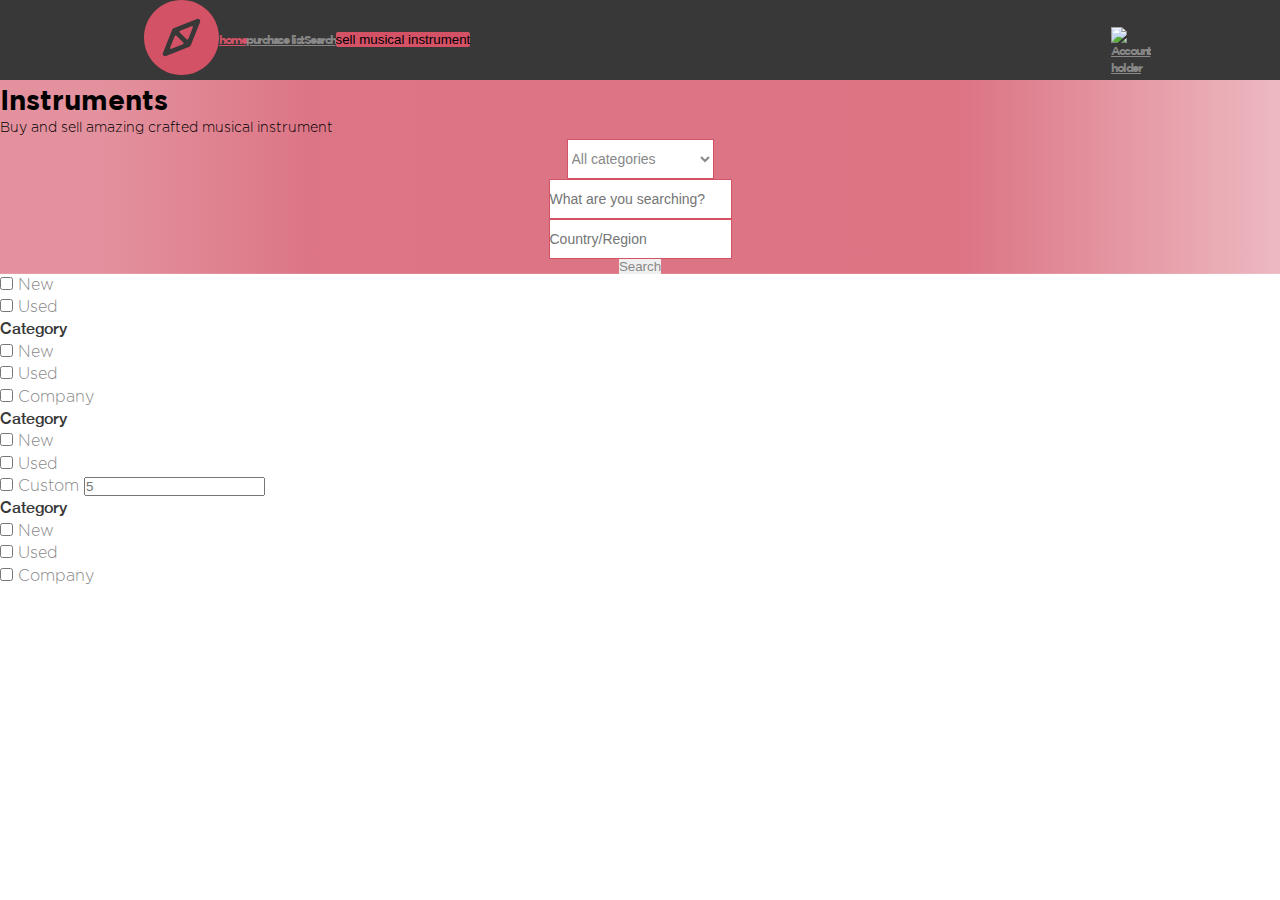
==== search.html @ 27179f0f "add filter section of search page" ====
<!DOCTYPE html>
<html lang="en">
<head>
    <meta charset="UTF-8">
    <meta http-equiv="X-UA-Compatible" content="IE=edge">
    <meta name="viewport" content="width=device-width, initial-scale=1.0">
    <title>Musical Instrument Shop</title>
    <!--Bootstrap-->
    <link href="https://cdn.jsdelivr.net/npm/bootstrap@5.0.0-beta3/dist/css/bootstrap.min.css" rel="stylesheet" integrity="sha384-eOJMYsd53ii+scO/bJGFsiCZc+5NDVN2yr8+0RDqr0Ql0h+rP48ckxlpbzKgwra6" crossorigin="anonymous">
    <link rel="stylesheet" href="https://use.fontawesome.com/releases/v5.15.3/css/all.css" integrity="sha384-SZXxX4whJ79/gErwcOYf+zWLeJdY/qpuqC4cAa9rOGUstPomtqpuNWT9wdPEn2fk" crossorigin="anonymous">
    <link href="css/reset.css" rel="stylesheet">
    <link href="css/scss/style.css" rel="stylesheet">
    <link href="css/style.css" rel="stylesheet">
</head>
<body>
    <!--Nav section-->
    <nav class="nav bg-black py-1 text-gray">
        <div class="nav-container">
          <ul class="nav-left mb-0 text-uppercase">
            <li class="nav-brand"><a href="#"><img src="assets/images/logo.svg" alt="zattix logo"></a></li>
            <li class="active mr-2 mr-sm- ml-2"><a href="./index.hmtl"><i class="fa fa-home mr-3" aria-hidden="true"></i>home</a></li>
            <li class="mr-2 mr-sm-4"><a href="#"><i class="fas fa-th-list mr-1"></i>purchase list</a></li>
            <li class="mr-sm-4 d-none d-sm-block"><a href="./search.html"><i class="fas fa-search mr-1"></i>Search</a></li>
            <li class="d-none d-sm-block">
              <button class="nav-button bg-red p-2 font-weight-bold text-white text-uppercase" type="button" class="nav-link">sell musical instrument</button>
            </li>
          </ul>
  
          <ul class="nav-account d-flex align-items-center mb-0">
            <li class="nav-account-item mr-3">
              <a href="" class="nav-account-notifications h6"><i class="fas fa-envelope"></i></a></li>
            <li class="nav-account-avatar mr-2"><a href=""><img class="rounded-circle" src="https://avatars.githubusercontent.com/u/50230297?s=60&v=4" alt="Account holder"></a></li>
          </ul>
        </div>
      </nav>
  
      <section class="showcase text-center py-5 px-2">
          <div class="showcase-details text-white mb-4 mb-md-5 pt-md-4 mx-auto">
            <h1 class="showcase-title text-uppercase font-weight-bold mb-0">Instruments</h1>
            <p class="showcase-subtitle font-gotham-light">Buy and sell amazing crafted musical instrument</p>
          </div>
      
          <form action="./search.html" class="showcase-search-form font-helvetica px-4" method="get">
            <select name="category" id="category" class="d-block w-100 py-2 px-3 text-gray mb-1 mb-md-0">
              <option value="instruments">All categories</option>
              <option value="instruments">Musical Instruments</option>
              <option value="drums">Drums & Fluits</option>
              <option value="pianos">Pianos & Strings</option>
              <option value="locals">Local Instruments</option>
            </select>
      
            <input type="text" placeholder="What are you searching?" class="d-block w-100  py-2 px-3  text-gray mb-1 mb-md-0">
      
            <input type="text" placeholder="Country/Region" class="d-block w-100  py-2 px-3  text-gray mb-1 mb-md-0">
      
            <button class="showcase-search-button background-black text-gray py-2 px-4 ml-md-2 rounded"
              type="submit">Search</button>
          </form>
        </section>
<!-- Content  -->
  <div class="main-container">
    <div class="search-grid-container mx-auto d-grid pt-2 py-md-0 px-0">

      <!-- Filters section -->
      <aside class="search-filters font-gotham-light px-2 py-3 px-sm-5 px-md-3 text-black">
        <form action="./search.html" class="search-filters-form">
          <div class="search-filter-container">
            <div class="search-filter text-gray">
              <div class="form-check form-check-inline">
                <input type="checkbox" class="form-check-input" id="new" value="new">
                <label for="new" class="form-check-label">New</label>
              </div>

              <div class="form-check form-check-inline">
                <input type="checkbox" class="form-check-input" id="used" value="used">
                <label for="used" class="form-check-label">Used</label>
              </div>

            </div>
          </div>

          <div class="search-filter-grid-container d-grid">

            <div class="search-filter-container">
              <h3 class="search-filter-title font-helvetica mt-2 border-bottom pb-1 mb-2">Category</h3>

              <div class="search-filter text-gray">
                <div class="form-check">
                  <input type="checkbox" class="form-check-input" id="new2" value="new">
                  <label for="new" class="form-check-label">New</label>
                </div>

                <div class="form-check">
                  <input type="checkbox" class="form-check-input" id="used2" value="used">
                  <label for="used" class="form-check-label">Used</label>
                </div>

                <div class="form-check">
                  <input type="checkbox" class="form-check-input" id="ideas1" value="ideas">
                  <label for="ideas1" class="form-check-label">Company</label>
                </div>
              </div>
            </div>

            <div class="search-filter-container">
              <h3 class="search-filter-title font-helvetica mt-2 border-bottom pb-1 mb-2">Category</h3>

              <div class="search-filter text-gray">
                <div class="form-check">
                  <input type="checkbox" class="form-check-input" id="new3" value="new">
                  <label for="new" class="form-check-label">New</label>
                </div>

                <div class="form-check">
                  <input type="checkbox" class="form-check-input" id="used3" value="used">
                  <label for="used" class="form-check-label">Used</label>
                </div>

                <div class="form-check">
                  <input type="checkbox" class="form-check-input" id="ideas2" value="ideas">
                  <label for="custom" class="form-check-label">Custom <span class="form-check form-check-inline"><input
                        type="text" class="form-input custom-input text-center rounded ml-1" id="custom"
                        placeholder="5"></span>
                  </label>
                </div>
              </div>
            </div>

            <div class="search-filter-container">
              <h3 class="search-filter-title font-helvetica mt-2 border-bottom pb-1 mb-2">Category</h3>

              <div class="search-filter text-gray">
                <div class="form-check">
                  <input type="checkbox" class="form-check-input" id="new4" value="new">
                  <label for="new" class="form-check-label">New</label>
                </div>

                <div class="form-check">
                  <input type="checkbox" class="form-check-input" id="used4" value="used">
                  <label for="used" class="form-check-label">Used</label>
                </div>

                <div class="form-check">
                  <input type="checkbox" class="form-check-input" id="ideas3" value="ideas">
                  <label for="ideas3" class="form-check-label">Company</label>
                </div>
              </div>
            </div>
          </div>

        </form>
      </aside>

  </div>
</div>


  

    
</body>
</html>
---- css/scss/style.css ----
@font-face {
  font-family: gotham-bold;
  src: url(/css/fonts/GothamBold.ttf);
}

@font-face {
  font-family: gotham-light;
  src: url(/css/fonts/GothamRoundedLight.ttf);
}

@font-face {
  font-family: helvetica-light;
  src: url(/css/fonts/HelveticaNeue-Light.ttf);
}

@font-face {
  font-family: helvetica-medium;
  src: url(/css/fonts/HelveticaNeue-Medium.ttf);
}

@font-face {
  font-family: helvetica-bold;
  src: url(/css/fonts/HelveticaNeue-Bold.ttf);
}

*,
*::before,
*::after {
  box-sizing: border-box;
  -webkit-box-sizing: border-box;
  -moz-box-sizing: border-box;
  margin: 0;
  padding: 0;
}

a {
  color: inherit;
}

a:hover,
a:active,
a:visited {
  text-decoration: none;
}

button,
button:focus,
button:active,
input:focus,
input:active,
select:focus,
select:active {
  outline: none;
  border: none;
}

body {
  font-family: "gotham-bold", "gotham-light", "helvetica-light", "helvetica-medium", "helvetica-bold", helvetica, arial, sans-serif;
  line-height: 1.4;
  max-width: 1920px;
  margin: 0 auto;
}

img {
  width: 100%;
}

.bg-black {
  background-color: #383838;
}

.bg-red {
  background-color: #d35266;
}

.text-gray {
  color: #888;
}

.text-black {
  color: #383838;
}

.font-gotham-light {
  font-family: "gotham-light", "gotham-bold", "helvetica-light", "helvetica-medium", "helvetica-bold", helvetica, arial, sans-serif;
}

.font-helvetica {
  font-family: "helvetica-medium", "helvetica-light", "helvetica-bold", helvetica, arial, sans-serif;
}

.font-helvetica-light {
  font-family: "helvetica-light", "helvetica-medium", "helvetica-bold", helvetica, arial, sans-serif;
}

.active,
.text-red {
  color: #d35266;
}

.button-primary {
  padding: 8px 20px;
  border-radius: 4px;
  background-color: #d35266;
  color: white;
  font-family: "gotham-light", "gotham-bold", "helvetica-light", "helvetica-medium", "helvetica-bold", helvetica, arial, sans-serif;
}

.d-grid {
  display: -ms-grid;
  display: grid;
}

.image-buttons {
  bottom: 0;
  right: 0;
  font-size: 20px;
}

.nav-container {
  display: -webkit-box;
  display: -ms-flexbox;
  display: flex;
  -webkit-box-align: center;
      -ms-flex-align: center;
          align-items: center;
  -webkit-box-pack: justify;
      -ms-flex-pack: justify;
          justify-content: space-between;
  font-size: 12px;
  letter-spacing: -1.5px;
  width: 100%;
  max-width: 992px;
  margin: 0 auto;
}

.nav-container .nav-brand {
  width: 75px;
}

.nav-container .nav-button {
  border-radius: 2px;
  -webkit-animation-name: colorswitch;
          animation-name: colorswitch;
  -webkit-animation-duration: 2s;
          animation-duration: 2s;
  -webkit-animation-iteration-count: infinite;
          animation-iteration-count: infinite;
}

.nav-container .nav-right,
.nav-container .nav-left {
  display: -webkit-box;
  display: -ms-flexbox;
  display: flex;
  -webkit-box-align: center;
      -ms-flex-align: center;
          align-items: center;
  -ms-flex-item-align: center;
      align-self: center;
}

.nav-container .nav-account-avatar {
  width: 25px;
  height: 25px;
}

.nav-container a:hover {
  color: #d5d5d5;
}

.showcase {
  background: #d35266;
  background: -webkit-gradient(linear, right top, left top, from(rgba(211, 82, 102, 0.403799)), color-stop(25%, rgba(211, 82, 102, 0.804359)), color-stop(75%, rgba(211, 82, 102, 0.801558)), color-stop(92%, rgba(211, 82, 102, 0.633491))), url("https://encrypted-tbn0.gstatic.com/images?q=tbn:ANd9GcSjED1ZXfSdqbtMXziF4wcHBWblycNXUqvF7Q&usqp=CAU");
  background: linear-gradient(270deg, rgba(211, 82, 102, 0.403799) 0%, rgba(211, 82, 102, 0.804359) 25%, rgba(211, 82, 102, 0.801558) 75%, rgba(211, 82, 102, 0.633491) 92%), url("https://encrypted-tbn0.gstatic.com/images?q=tbn:ANd9GcSjED1ZXfSdqbtMXziF4wcHBWblycNXUqvF7Q&usqp=CAU");
  background-repeat: no-repeat;
  background-position: center center;
  background-size: cover;
}

.showcase .showcase-title {
  font-size: 28px;
}

.showcase .showcase-subtitle {
  font-size: 14px;
}

.showcase .showcase-search-form {
  display: -webkit-box;
  display: -ms-flexbox;
  display: flex;
  -webkit-box-orient: vertical;
  -webkit-box-direction: normal;
      -ms-flex-direction: column;
          flex-direction: column;
  -webkit-box-pack: center;
      -ms-flex-pack: center;
          justify-content: center;
  -webkit-box-align: center;
      -ms-flex-align: center;
          align-items: center;
}

.showcase .showcase-search-form input,
.showcase .showcase-search-form select {
  border: 1px solid #d35266;
  font-size: 14px;
  max-width: 600px;
  margin: 0 auto;
  height: 40px;
  background-color: #fff;
}

.showcase .showcase-details {
  max-width: 600px;
}

.slider .slider-section-title {
  font-size: 16px;
}

.slider .slider-image {
  position: relative;
  width: 100%;
}

.slider .slider-image .slider-image img {
  -o-object-fit: cover;
     object-fit: cover;
}

.slider .slider-arrow {
  width: 40px;
  height: 40px;
  text-align: center;
  font-size: 20px;
  line-height: 20px;
}

.slider .slider-arrow:hover,
.slider .slider-arrow:active,
.slider .slider-arrow:focus {
  -webkit-transform: scale(1.1);
          transform: scale(1.1);
  -webkit-box-shadow: 0 0 4px 0 rgba(0, 0, 0, 0.75);
  box-shadow: 0 0 4px 0 rgba(0, 0, 0, 0.75);
  -webkit-transition: all 1s ease-in;
  transition: all 1s ease-in;
}

.slider .slider-description {
  font-size: 14px;
}

.slider .slider-description,
.slider .slider-location,
.slider .slider-author {
  font-size: 13px;
}

.main-section-container {
  background-color: #f2f2f2;
}

.articles .articles-title {
  font-size: 16px;
  line-height: 24px;
  vertical-align: middle;
}

.articles .articles-title i {
  font-size: 24px;
}

.articles .articles-subtitle {
  font-size: 12px;
}

.articles .articles-container {
  -ms-grid-columns: 1fr 1fr;
      grid-template-columns: 1fr 1fr;
  justify-items: center;
  gap: 10px;
}

.articles .articles-container .article {
  padding-bottom: 8px;
  font-size: 14px;
  min-width: 150px;
  max-width: 200px;
}

.articles .articles-container .article .article-image {
  height: 200px;
}

.articles .articles-container .article .article-image img {
  height: 100%;
  -o-object-fit: cover;
     object-fit: cover;
}

.articles .articles-container .article .article-title {
  font-size: 16px;
}

.articles .articles-container .article .article-button {
  font-size: 20px;
  color: #bbbbbb;
  background-color: #fff;
}

.articles .articles-container .article .article-popover {
  display: none;
  background-color: #fff;
  width: 150px;
  height: 110px;
  top: -118px;
  left: calc(50% - 75px);
}

.articles .articles-container .article .article-popover .article-popover-item:last-child::after {
  content: " ";
  display: block;
  position: absolute;
  height: 10px;
  width: 10px;
  background-color: #fff;
  z-index: 1;
  border-left: 0.1px solid #d5d5d5;
  border-bottom: 0.1px solid #d5d5d5;
  bottom: -8px;
  left: calc(50% - 5px);
  -webkit-transform: rotate(-45deg);
          transform: rotate(-45deg);
}

.articles .articles-container .article .article-button:hover,
.articles .articles-container .article .article-button:active,
.articles .articles-container .article .article-button:focus {
  background-color: #383838;
  color: #d35266;
}

.articles .articles-container .article .article-button:hover + .article-popover,
.articles .articles-container .article .article-button:active + .article-popover,
.articles .articles-container .article .article-button:focus + .article-popover {
  display: block;
}

.footer .footer-main {
  grid-gap: 20px;
  -ms-grid-columns: 1fr;
      grid-template-columns: 1fr;
  max-width: 900px;
}

.footer .footer-main .footer-company-logo {
  width: 140px;
  margin: 0 auto;
  background-color: #888;
}

.footer .footer-main .footer-company-description {
  text-align: justify;
  text-justify: auto;
}

.footer .footer-main .footer-links-group {
  -ms-grid-columns: 1fr 1fr;
      grid-template-columns: 1fr 1fr;
  -webkit-column-gap: 15px;
          column-gap: 15px;
}

.footer .footer-main .footer-links-title {
  border-bottom: 1px solid #d35266;
  font-size: 16px;
}

.footer .footer-main .footer-settings {
  text-align: center;
}

.footer .footer-main .footer-settings .footer-setting-label,
.footer .footer-main .footer-settings .footer-setting-select {
  font-size: 14px;
}

.footer .footer-main .footer-settings .footer-setting-select {
  text-align: center;
  min-width: 120px;
  display: inline-block;
}

@media (min-width: 420px) {
  .footer .footer-main .footer-settings {
    max-width: 400px;
    margin: 0 auto;
    text-align: right;
  }
}

.footer .footer-copyright {
  font-size: 14px;
  max-width: 900px;
}

@media (min-width: 576px) {
  .articles .articles-container {
    -ms-grid-columns: 1fr 1fr 1fr;
        grid-template-columns: 1fr 1fr 1fr;
  }
  .footer-main {
    -ms-grid-columns: 1fr 1fr;
        grid-template-columns: 1fr 1fr;
    -ms-grid-rows: (minmax(min-content, max-content))[4];
        grid-template-rows: repeat(4, minmax(-webkit-min-content, -webkit-max-content));
        grid-template-rows: repeat(4, minmax(min-content, max-content));
  }
  .footer-company {
    -ms-grid-column: 1;
    -ms-grid-column-span: 2;
    grid-column: 1 / span 2;
    -ms-grid-row: 1;
    -ms-grid-row-span: 1;
    grid-row: 1 / span 1;
  }
  .footer-settings {
    -ms-grid-column: 1;
    -ms-grid-column-span: 2;
    grid-column: 1 / span 2;
  }
  .footer-main .footer-group-double {
    -ms-grid-columns: 1fr 1fr;
        grid-template-columns: 1fr 1fr;
  }
}
/*# sourceMappingURL=style.css.map */
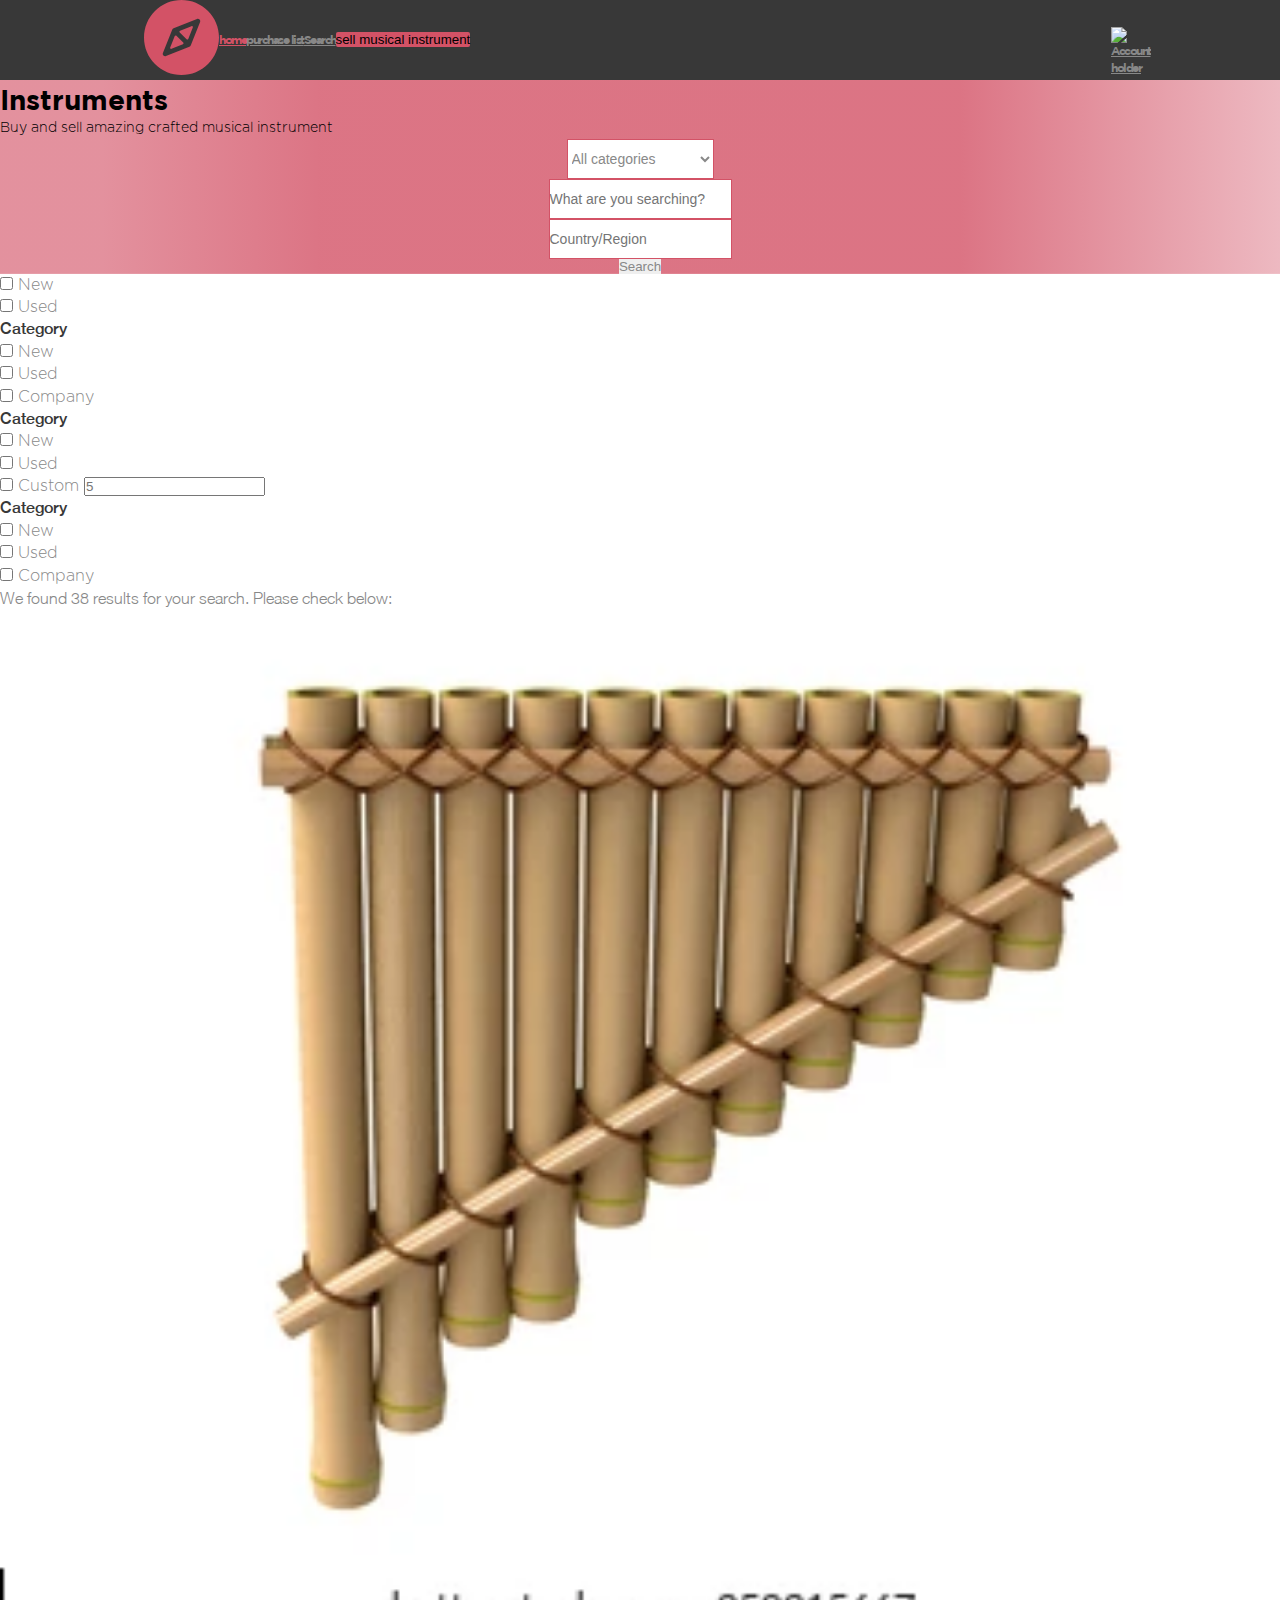
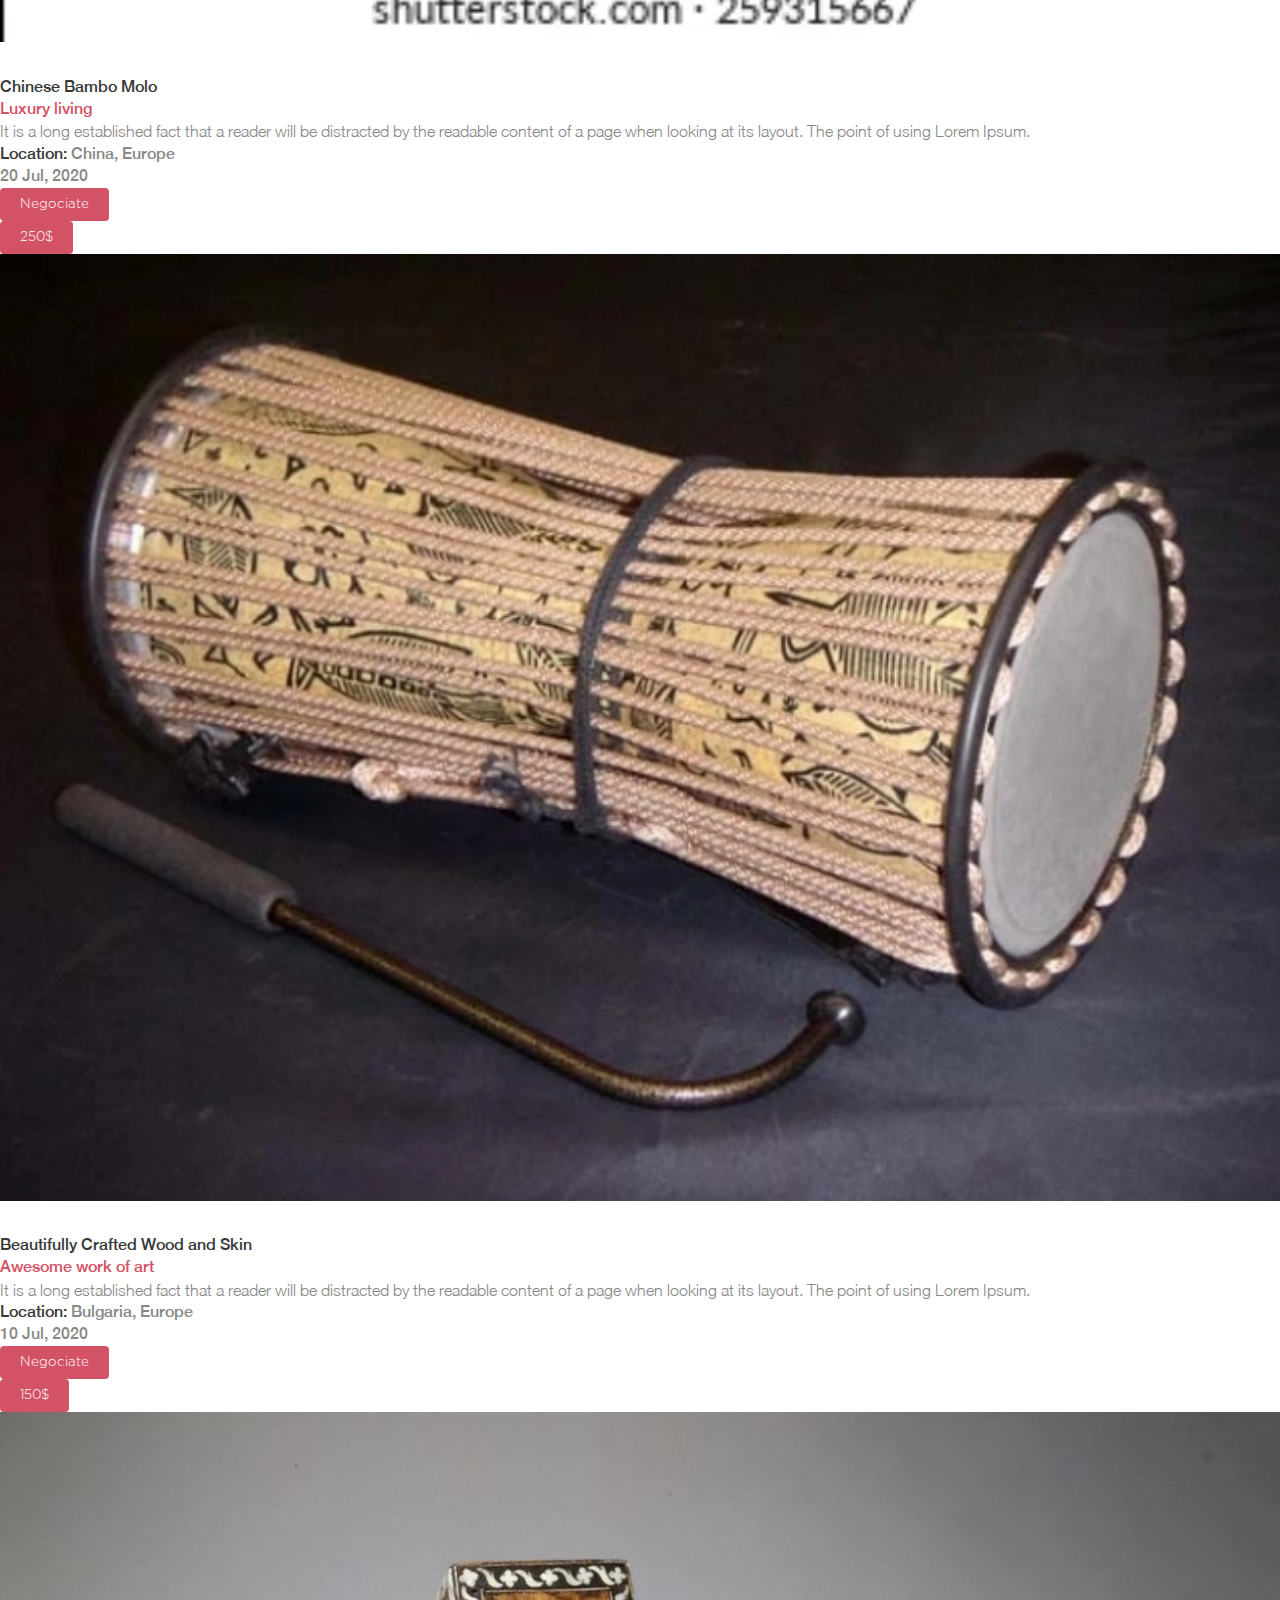
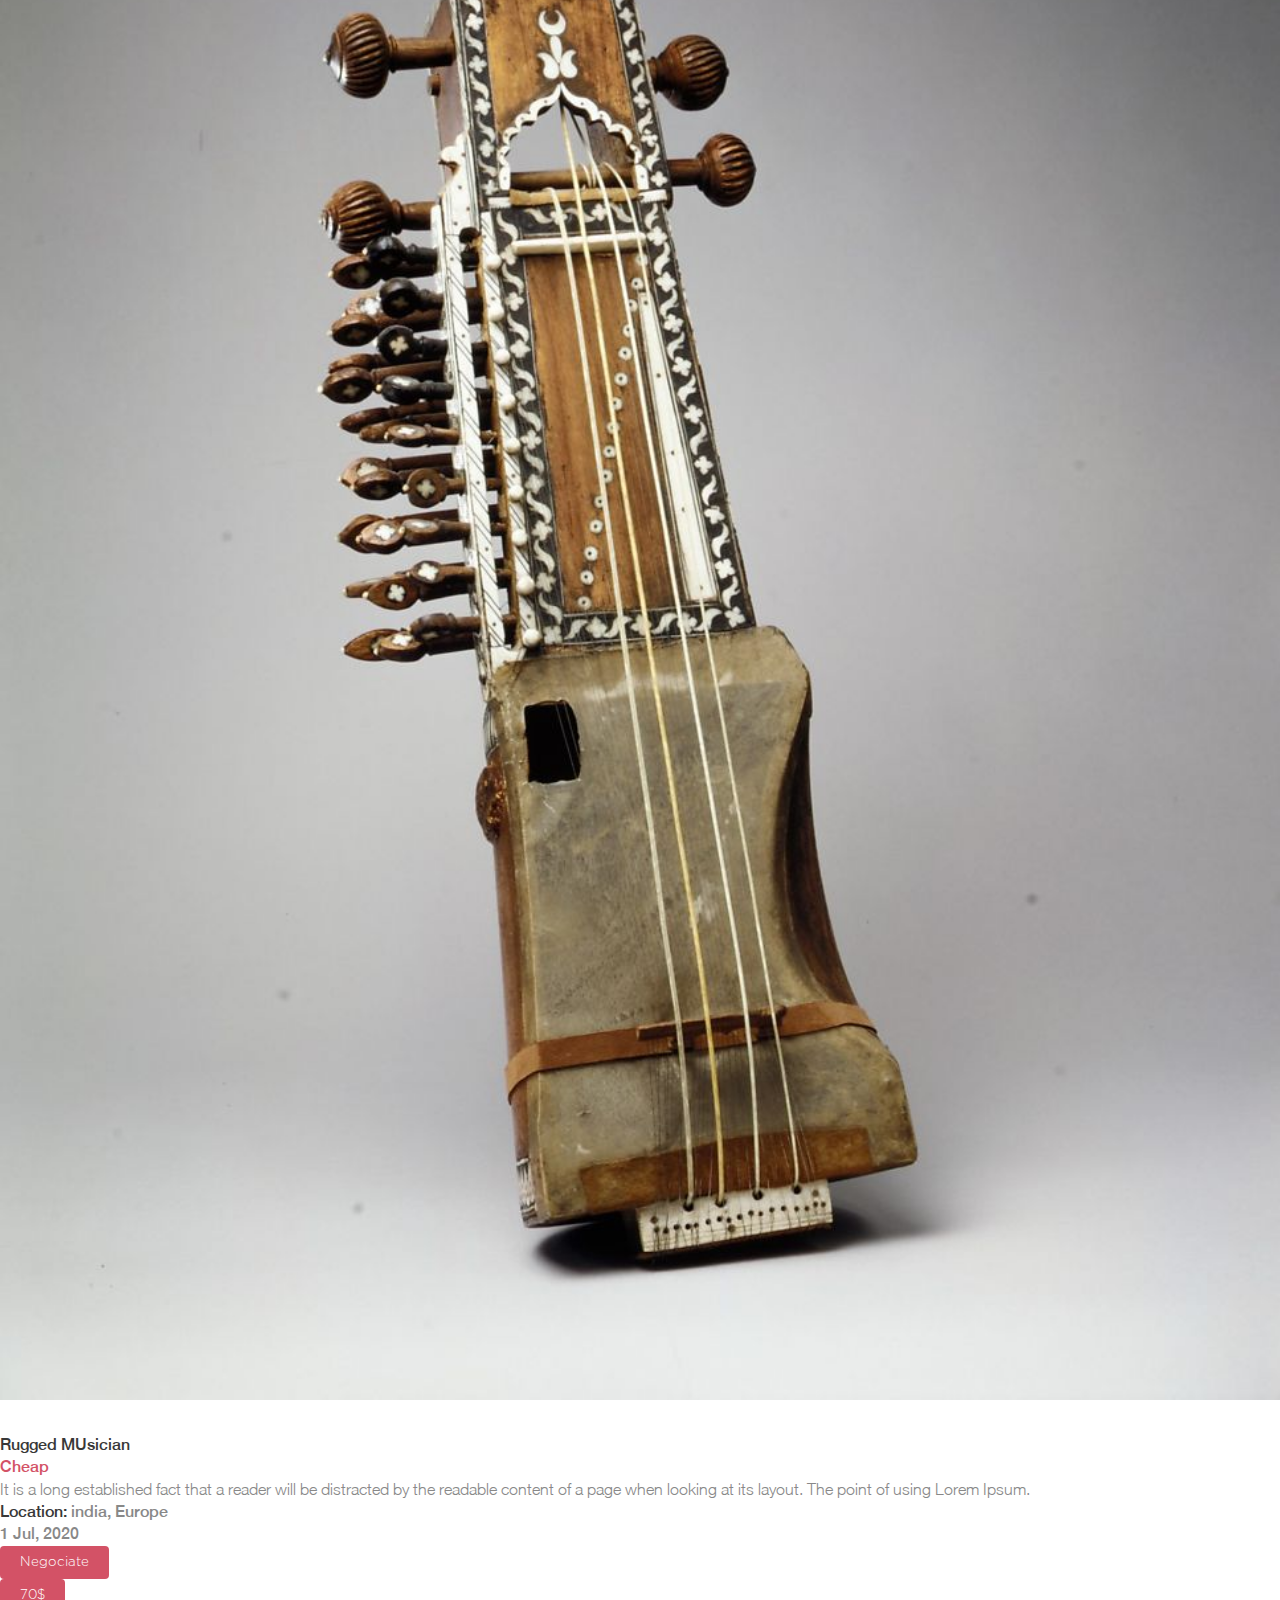
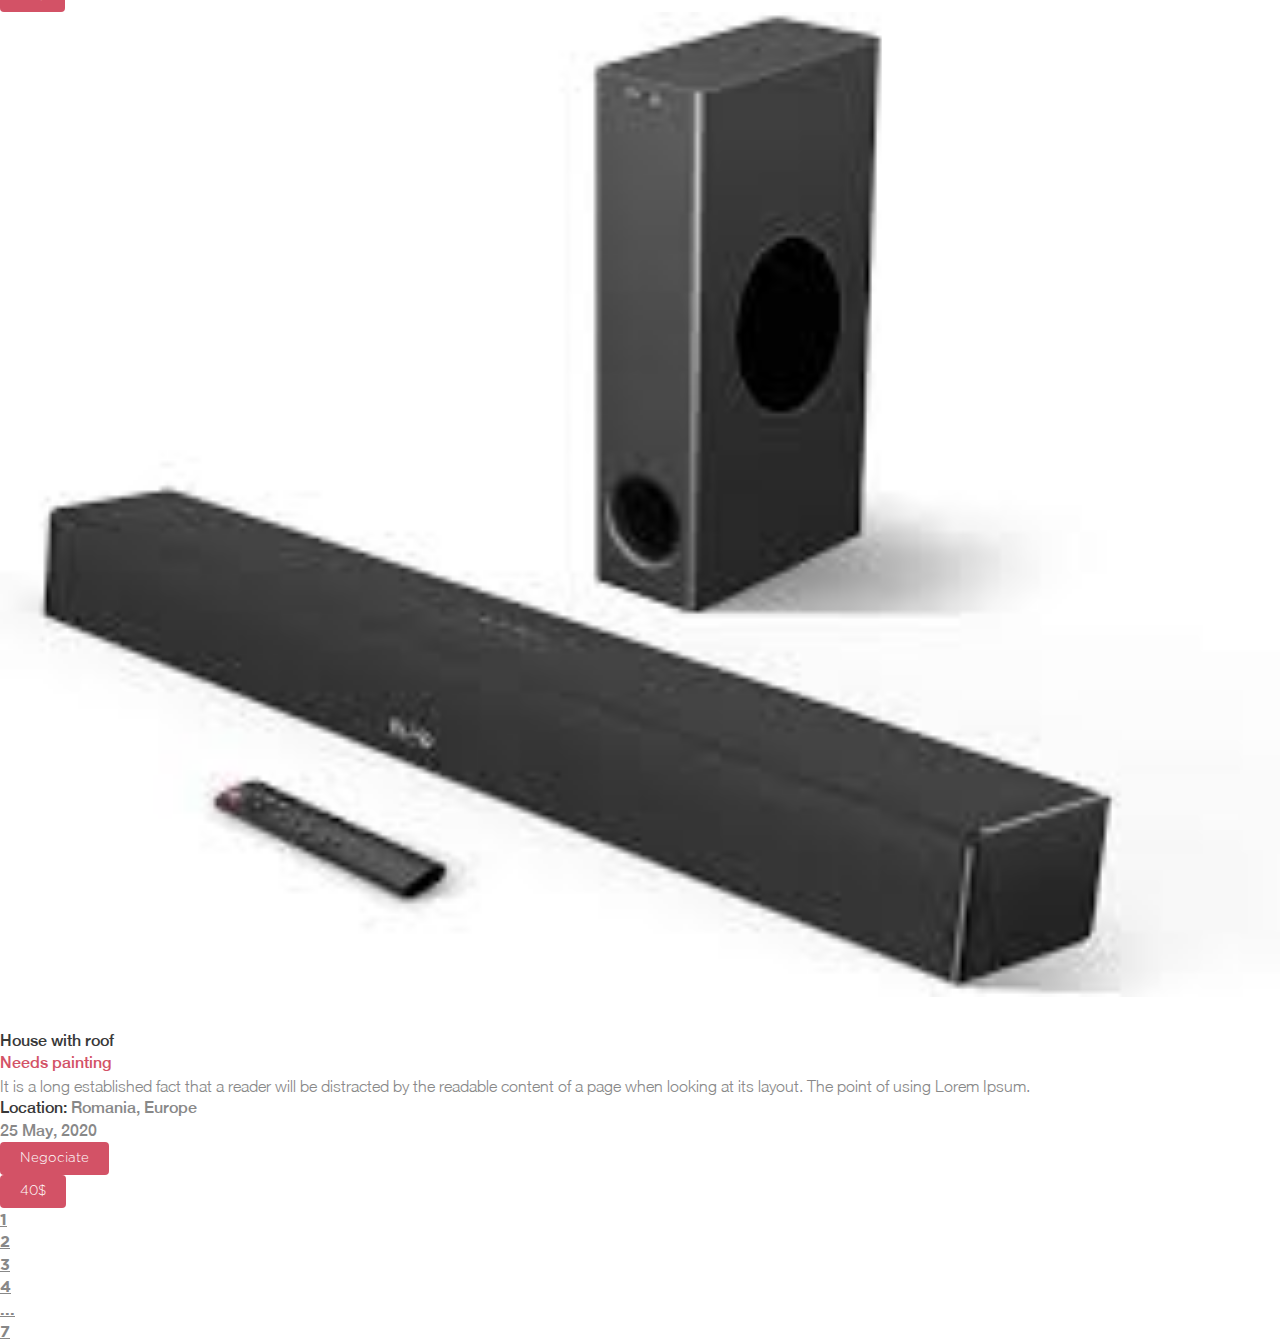
==== commit 0cacca24: "add search page main content" ====
--- a/search.html
+++ b/search.html
@@ -151,6 +151,192 @@
         </form>
       </aside>
 
+      <main class="search-articles px-sm-5 px-md-0 border">
+        <h3 class="search-articles-title text-gray font-helvetica-light px-2 pb-1 pl-md-3 mt-md-3">We found <b>38</b>
+          results
+          for
+          your
+          search. Please check below:
+        </h3>
+
+        <div class="search-articles-container">
+          <article class="search-article text-gray p-2 p-sm-0 p-md-3 d-md-flex mb-2">
+            <div class="search-article-image position-relative">
+              <img src="./assets/images/bamboo-mus-instru.webp" alt="bamboo musical instrument">
+              <div class="image-buttons position-absolute d-flex">
+                <button type="button" class="search-article-image-button text-red background-black px-3 py-1"><i
+                    class="fas fa-angle-left"></i></button>
+                <button type="button" class="search-article-image-button text-red background-black px-3 py-1"><i
+                    class="fas fa-angle-right"></i></button>
+              </div>
+            </div>
+
+            <div class="search-article-details font-helvetica p-sm-3">
+              <h3 class="search-article-title mb-1 mt-4 text-black">Chinese Bambo Molo</h3>
+
+              <p class="search-article-tag text-red">Luxury living</p>
+
+              <p class="search-article-description font-helvetica-light">It is a long established fact that a reader
+                will
+                be
+                distracted
+                by the
+                readable
+                content of a page when looking at its layout. The point of using Lorem Ipsum.</p>
+
+              <p class="search-article-location text-black mb-0">Location: <span class="text-gray">China,
+                  Europe</span></p>
+
+              <div class="search-article-footer d-md-flex justify-content-between align-items-center mt-md-2">
+                <time datetime="2008-02-14 20:00" class="search-article-date mb-3 d-block">20 Jul, 2020</time>
+
+                <ul class="search-article-buttons d-flex justify-content-center">
+                  <li class="mr-2"><button type="button" class="search-article-button button-primary">Negociate</button>
+                  </li>
+                  <li><button type="button" class="search-article-button button-primary">
+                      250$</button>
+                  </li>
+                </ul>
+              </div>
+            </div>
+          </article>
+
+          <article class="search-article text-gray p-2 p-sm-0 p-md-3 d-md-flex mb-2">
+            <div class="search-article-image position-relative">
+              <img src="./assets/images/hausa-mus-instru.jpeg" alt="Hausa Drum">
+              <div class="image-buttons position-absolute d-flex">
+                <button type="button" class="search-article-image-button text-red background-black px-3 py-1"><i
+                    class="fas fa-angle-left"></i></button>
+                <button type="button" class="search-article-image-button text-red background-black px-3 py-1"><i
+                    class="fas fa-angle-right"></i></button>
+              </div>
+            </div>
+
+            <div class="search-article-details font-helvetica p-sm-3">
+              <h3 class="search-article-title mb-1 mt-4 text-black">Beautifully Crafted Wood and Skin</h3>
+
+              <p class="search-article-tag text-red">Awesome work of art</p>
+
+              <p class="search-article-description font-helvetica-light">It is a long established fact that a reader
+                will
+                be
+                distracted
+                by the
+                readable
+                content of a page when looking at its layout. The point of using Lorem Ipsum.</p>
+
+              <p class="search-article-location text-black mb-0">Location: <span class="text-gray">Bulgaria,
+                  Europe</span></p>
+
+              <div class="search-article-footer d-md-flex justify-content-between align-items-center mt-md-2">
+                <time datetime="2008-02-14 20:00" class="search-article-date mb-3 d-block">10 Jul, 2020</time>
+
+                <ul class="search-article-buttons d-flex justify-content-center">
+                  <li class="mr-2"><button type="button" class="search-article-button button-primary">Negociate</button>
+                  </li>
+                  <li><button type="button" class="search-article-button button-primary">
+                      150$</button>
+                  </li>
+                </ul>
+              </div>
+            </div>
+          </article>
+
+          <article class="search-article text-gray p-2 p-sm-0 p-md-3 d-md-flex mb-2">
+            <div class="search-article-image position-relative">
+              <img src="./assets/images/metro-mus-instru.jpeg" alt="metro-mus-instru">
+              <div class="image-buttons position-absolute d-flex">
+                <button type="button" class="search-article-image-button text-red background-black px-3 py-1"><i
+                    class="fas fa-angle-left"></i></button>
+                <button type="button" class="search-article-image-button text-red background-black px-3 py-1"><i
+                    class="fas fa-angle-right"></i></button>
+              </div>
+            </div>
+
+            <div class="search-article-details font-helvetica p-sm-3">
+              <h3 class="search-article-title mb-1 mt-4 text-black">Rugged MUsician</h3>
+
+              <p class="search-article-tag text-red">Cheap</p>
+
+              <p class="search-article-description font-helvetica-light">It is a long established fact that a reader
+                will
+                be
+                distracted
+                by the
+                readable
+                content of a page when looking at its layout. The point of using Lorem Ipsum.</p>
+
+              <p class="search-article-location text-black mb-0">Location: <span class="text-gray">india,
+                  Europe</span></p>
+
+              <div class="search-article-footer d-md-flex justify-content-between align-items-center mt-md-2">
+                <time datetime="2008-02-14 20:00" class="search-article-date mb-3 d-block">1 Jul, 2020</time>
+
+                <ul class="search-article-buttons d-flex justify-content-center">
+                  <li class="mr-2"><button type="button" class="search-article-button button-primary">Negociate</button>
+                  </li>
+                  <li><button type="button" class="search-article-button button-primary">
+                      70$</button>
+                  </li>
+                </ul>
+              </div>
+            </div>
+          </article>
+
+          <article class="search-article text-gray p-2 p-sm-0 p-md-3 d-md-flex mb-0">
+            <div class="search-article-image position-relative">
+              <img src="./assets/images/home-teater.jpeg" alt="Colored bird houses">
+              <div class="image-buttons position-absolute d-flex">
+                <button type="button" class="search-article-image-button text-red background-black px-3 py-1"><i
+                    class="fas fa-angle-left"></i></button>
+                <button type="button" class="search-article-image-button text-red background-black px-3 py-1"><i
+                    class="fas fa-angle-right"></i></button>
+              </div>
+            </div>
+
+            <div class="search-article-details font-helvetica p-sm-3">
+              <h3 class="search-article-title mb-1 mt-4 text-black">House with roof</h3>
+
+              <p class="search-article-tag text-red">Needs painting</p>
+
+              <p class="search-article-description font-helvetica-light">It is a long established fact that a reader
+                will
+                be
+                distracted
+                by the
+                readable
+                content of a page when looking at its layout. The point of using Lorem Ipsum.</p>
+
+              <p class="search-article-location text-black mb-0">Location: <span class="text-gray">Romania,
+                  Europe</span></p>
+
+              <div class="search-article-footer d-md-flex justify-content-between align-items-center mt-md-2">
+                <time datetime="2008-02-14 20:00" class="search-article-date mb-3 d-block">25 May, 2020</time>
+
+                <ul class="search-article-buttons d-flex justify-content-center">
+                  <li class="mr-2"><button type="button" class="search-article-button button-primary">Negociate</button>
+                  </li>
+                  <li><button type="button" class="search-article-button button-primary">
+                      40$</button>
+                  </li>
+                </ul>
+              </div>
+            </div>
+          </article>
+
+        </div>
+
+        <ul class="articles-pages text-gray d-flex align-items-center justify-content-center my-3">
+          <li class="article-page"><a href="" class="px-3 py-1 mx-1 bg-white border">1</a></li>
+          <li class="article-page"><a href="" class="px-3 py-1 mx-1 background-red text-white border">2</a></li>
+          <li class="article-page"><a href="" class="px-3 py-1 mx-1 bg-white border">3</a></li>
+          <li class="article-page"><a href="" class="px-3 py-1 mx-1 bg-white border">4</a></li>
+          <li class="article-page"><a href="" class="px-3 py-1 mx-1">...</a></li>
+          <li class="article-page"><a href="" class="px-3 py-1 mx-1 bg-white border">7</a></li>
+        </ul>
+      </main>
+
+
   </div>
 </div>
 
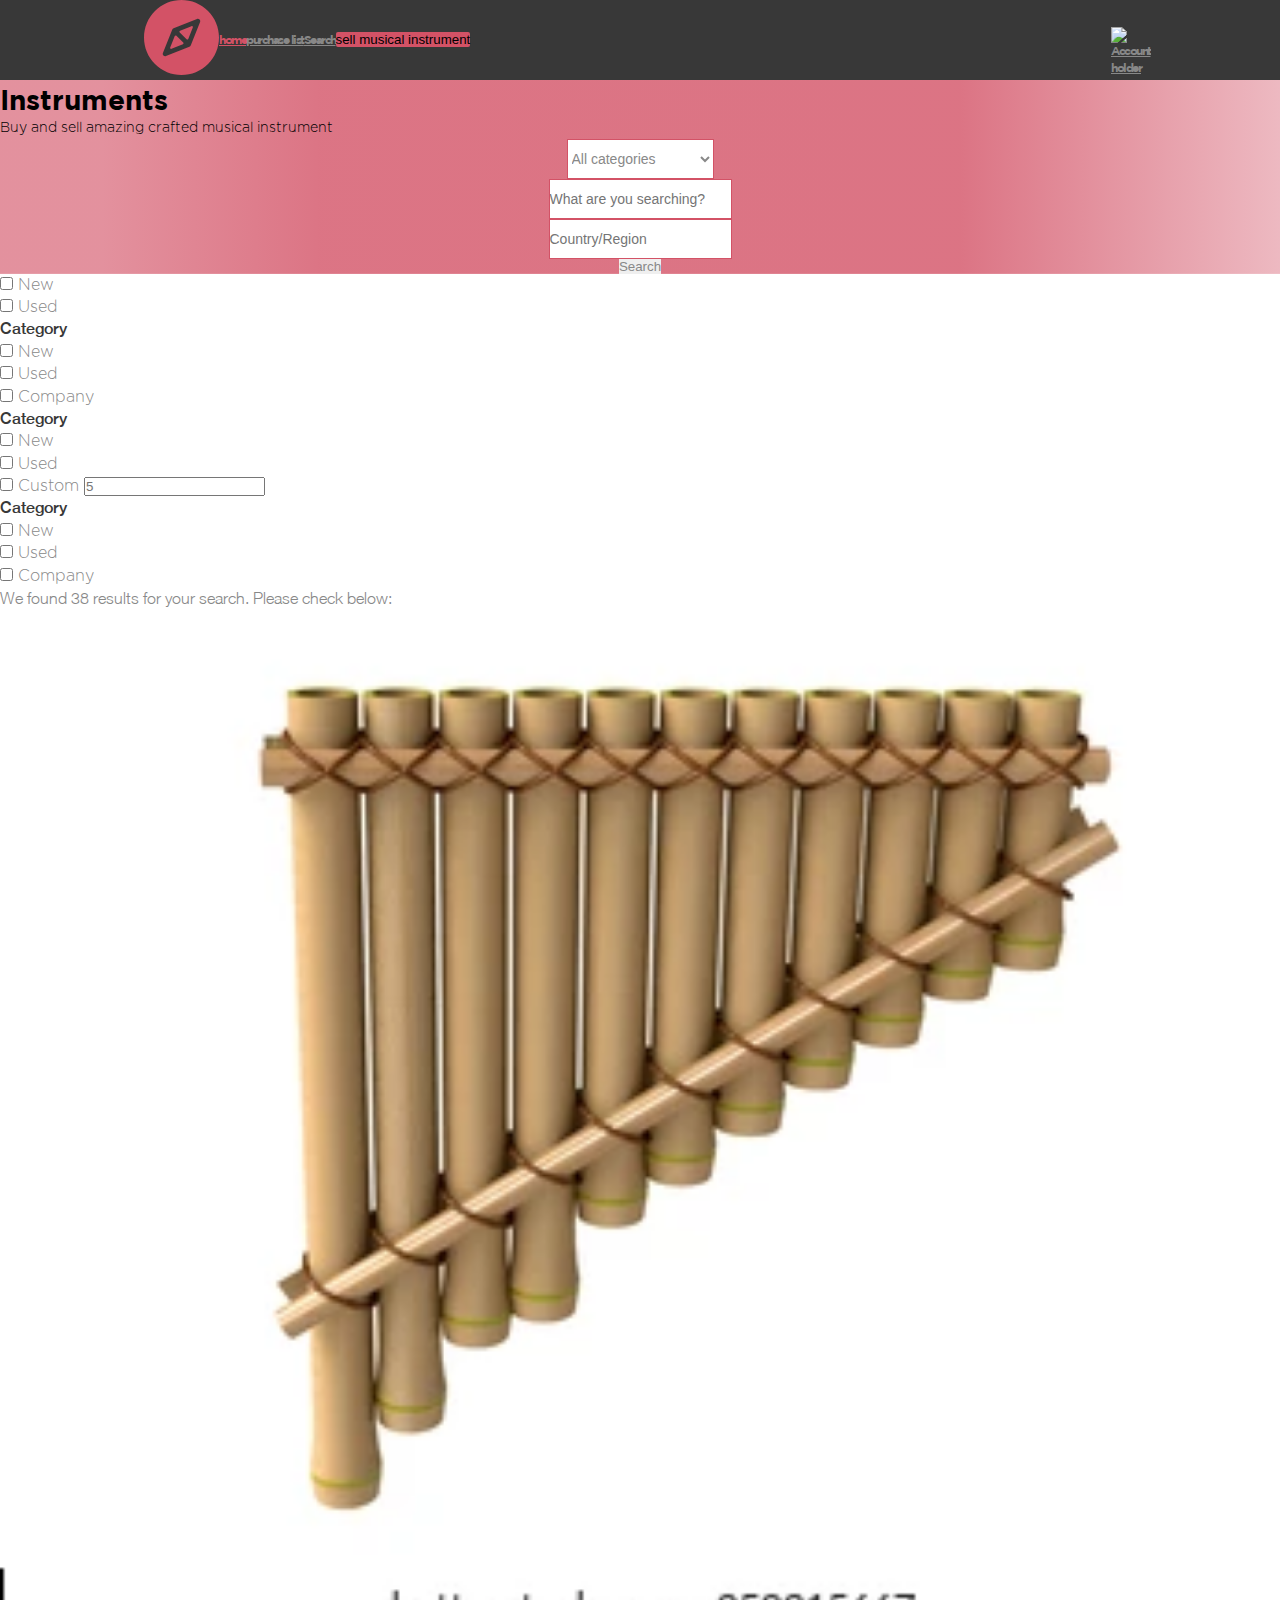
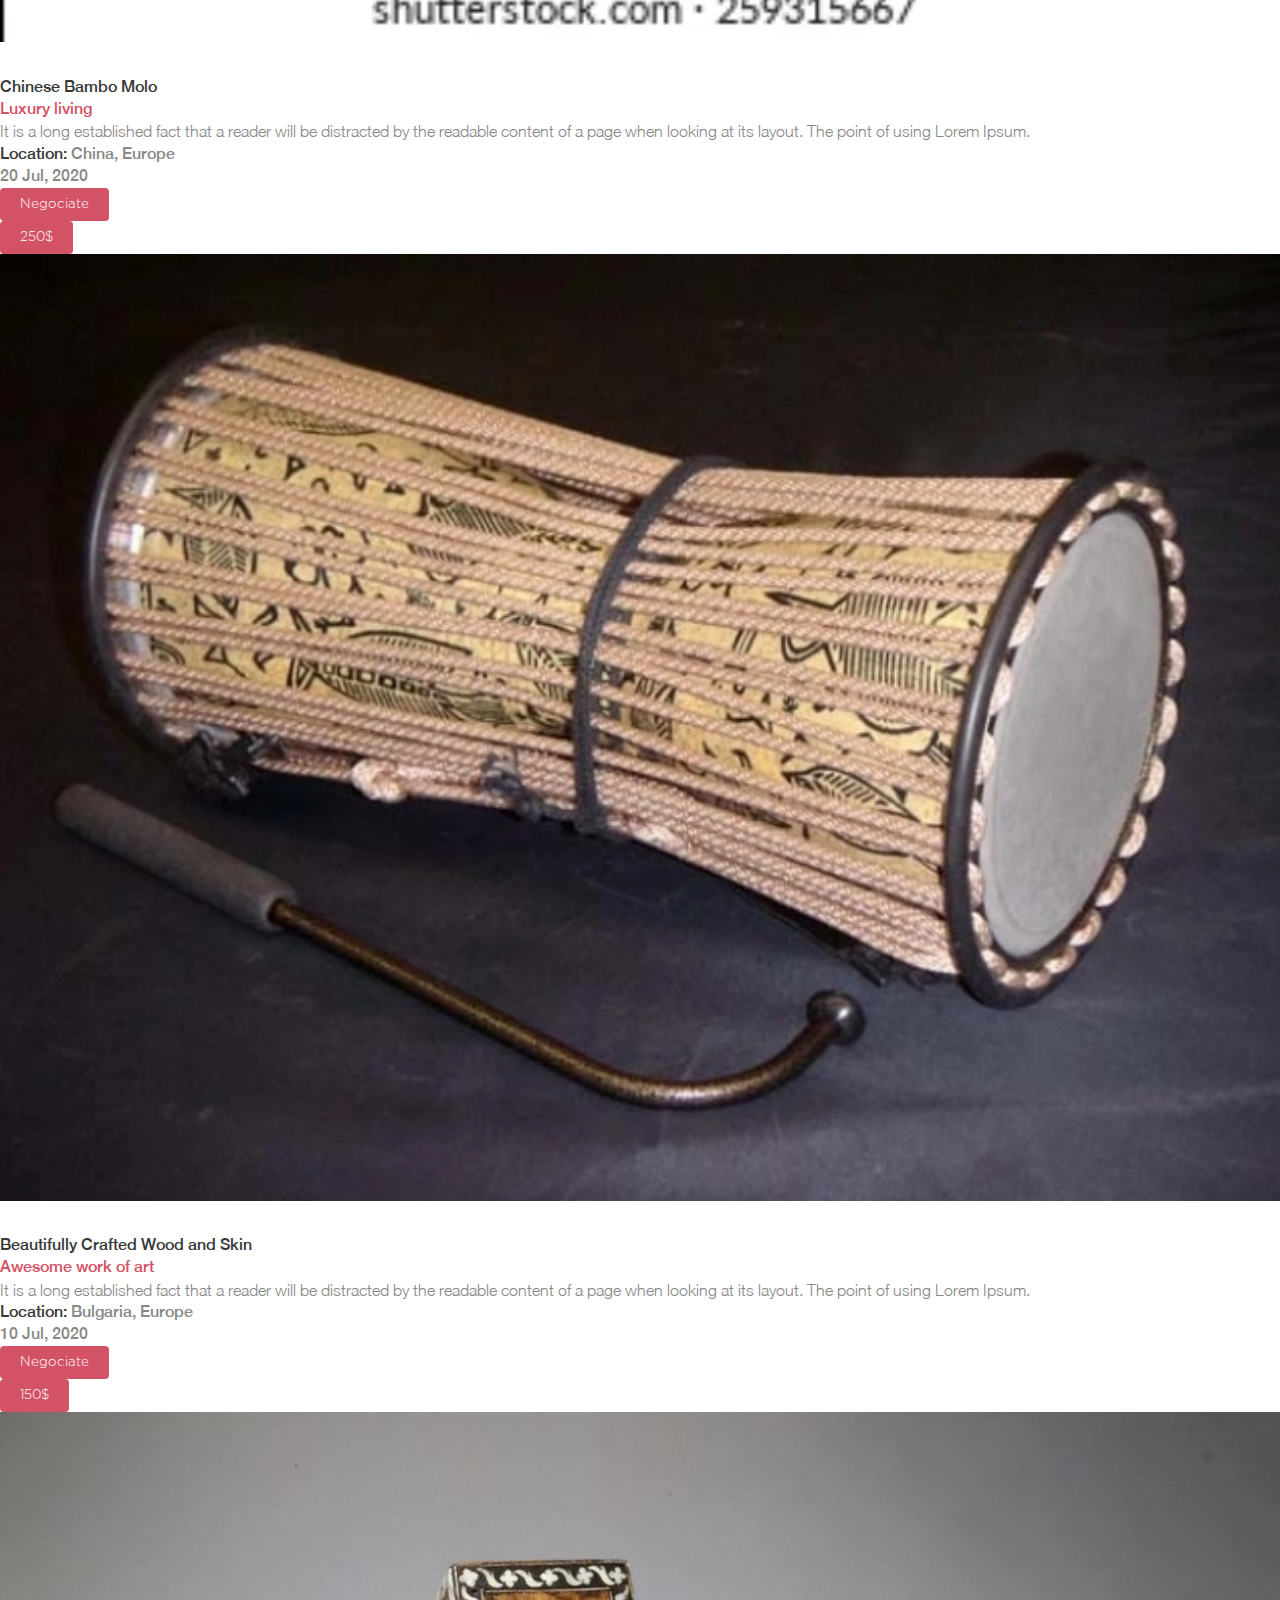
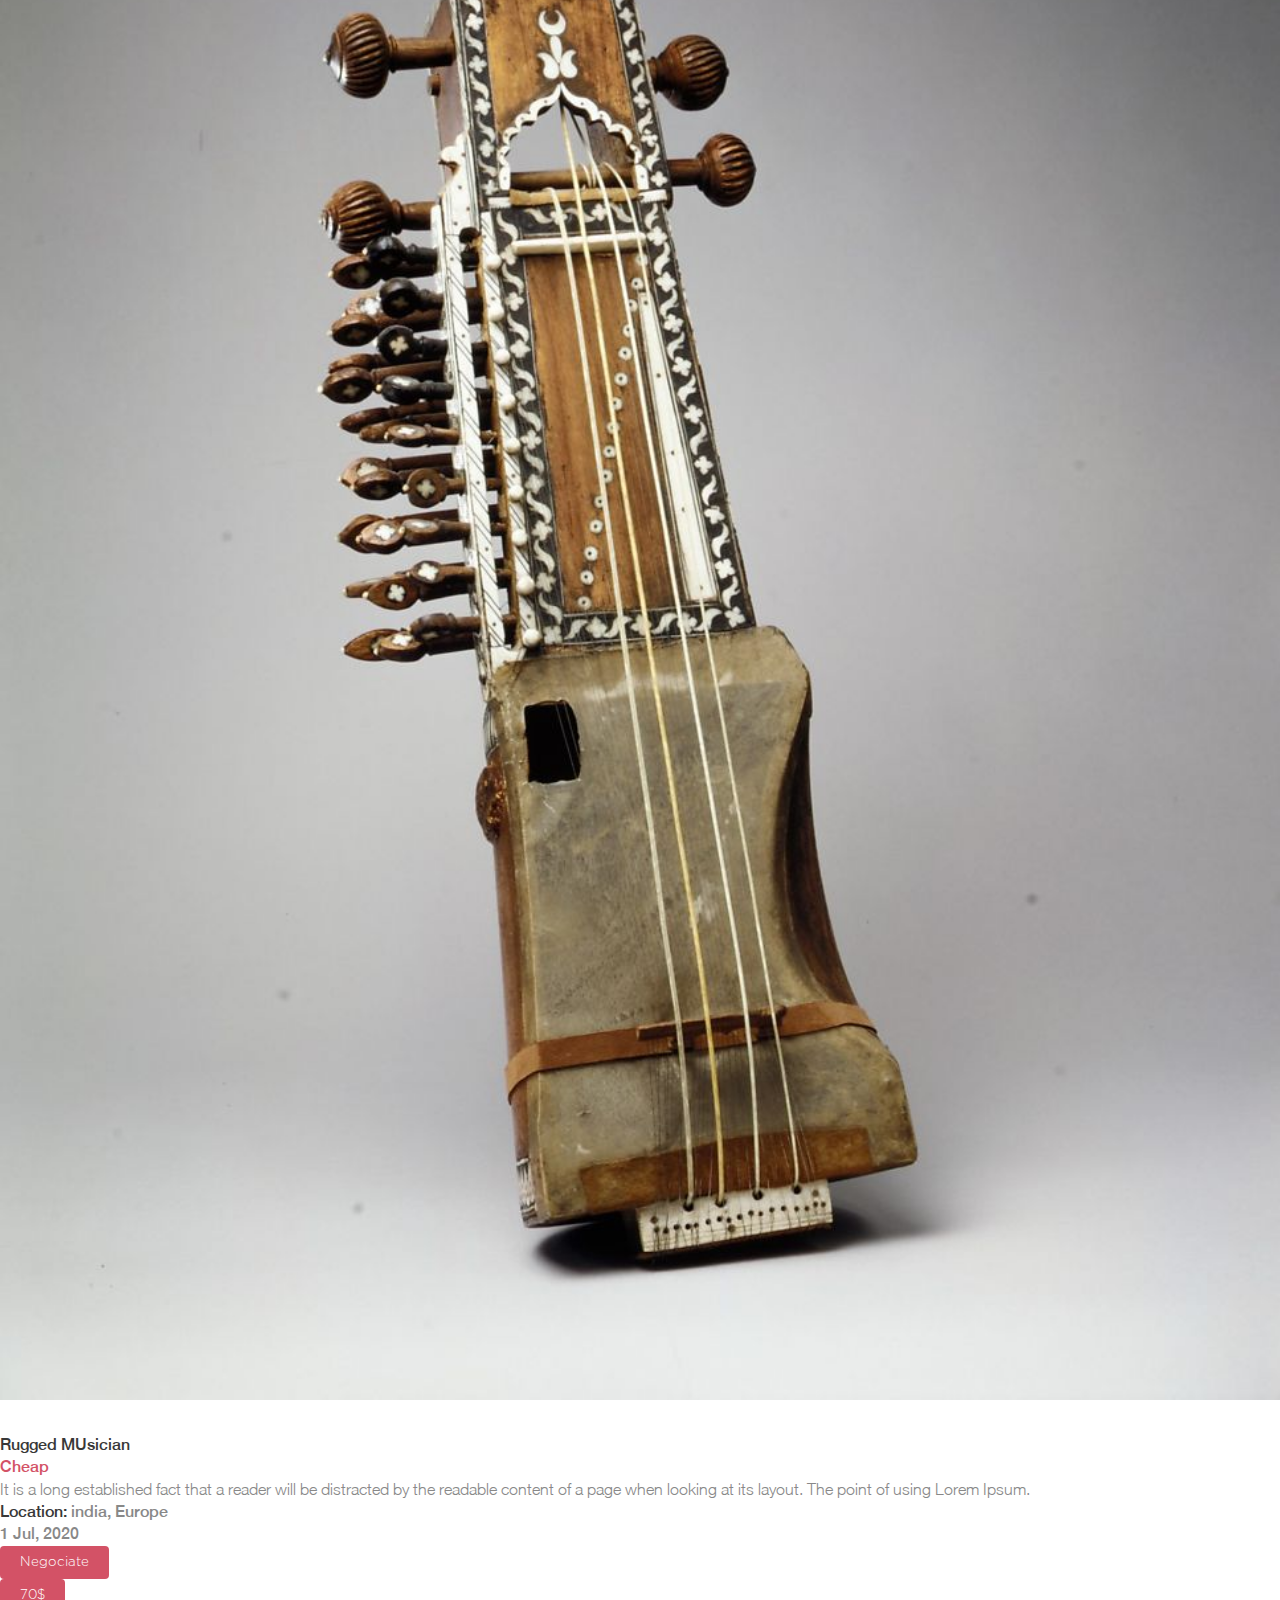
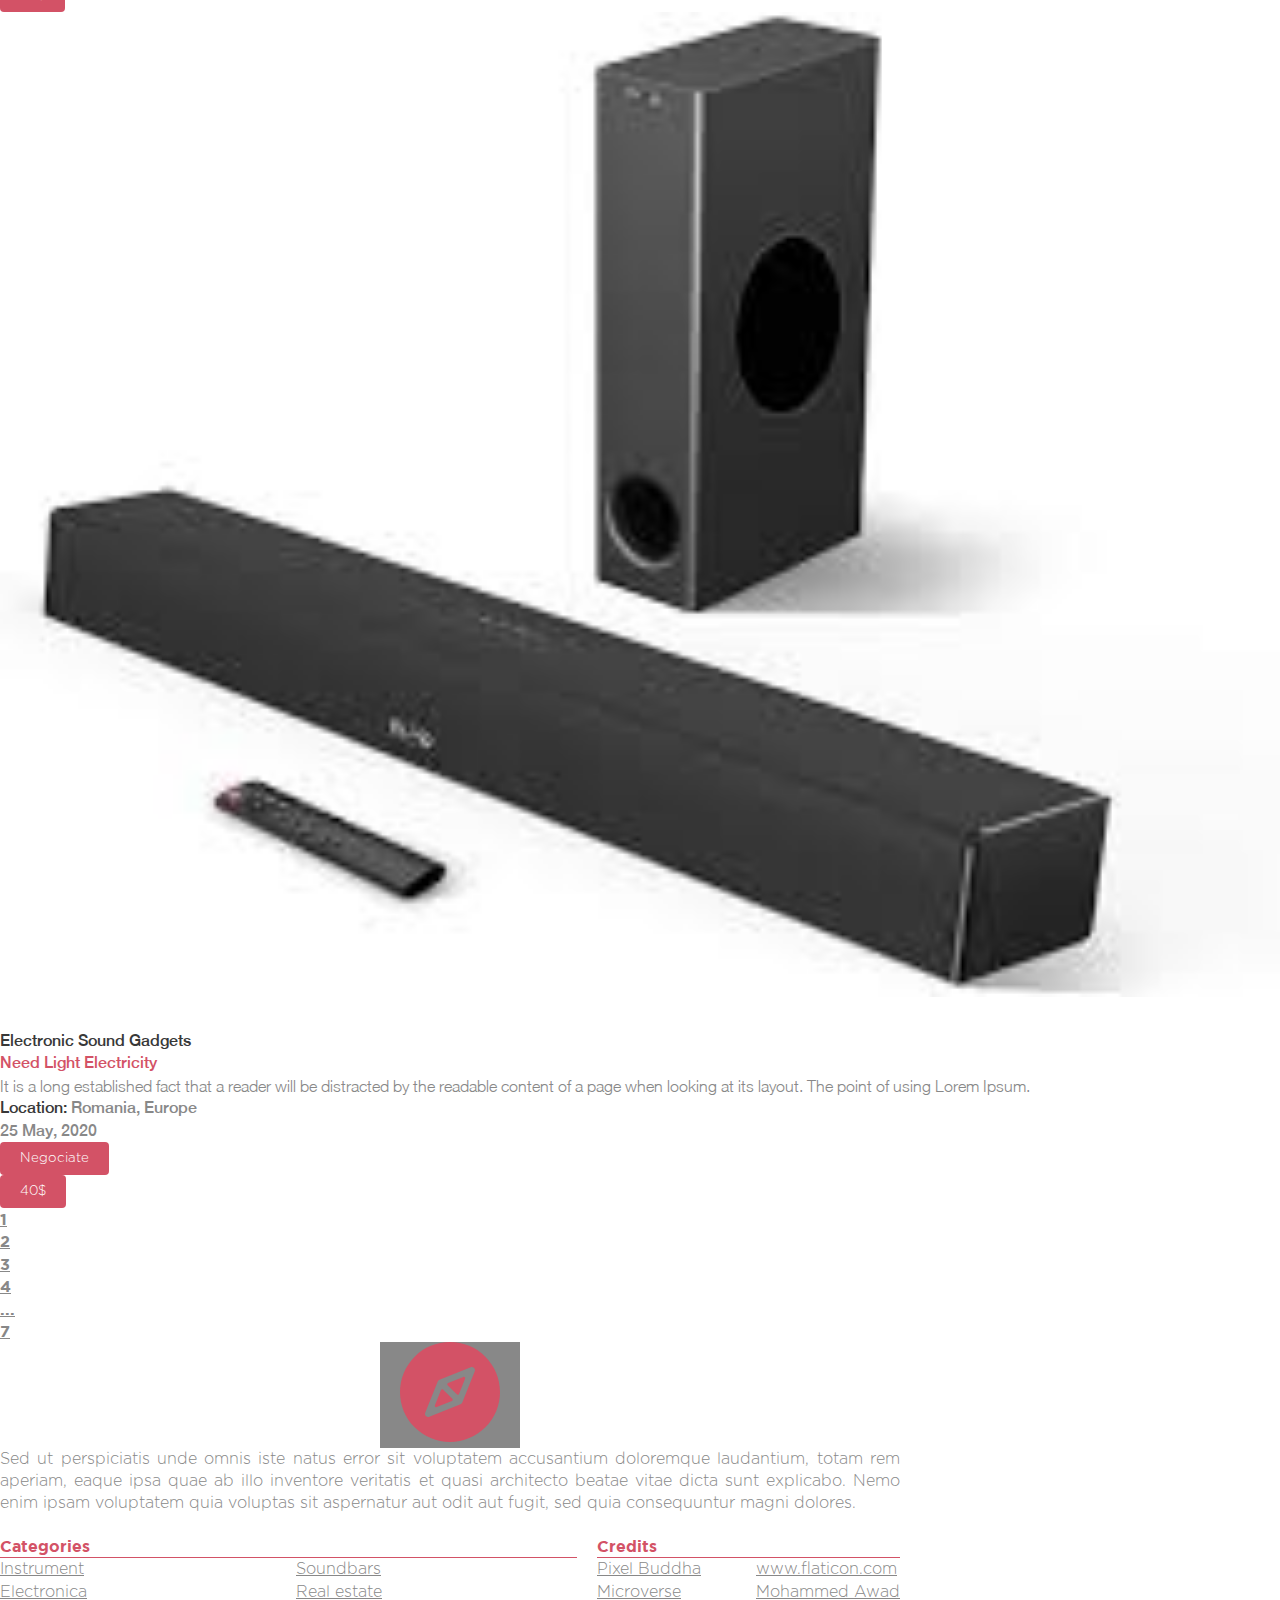
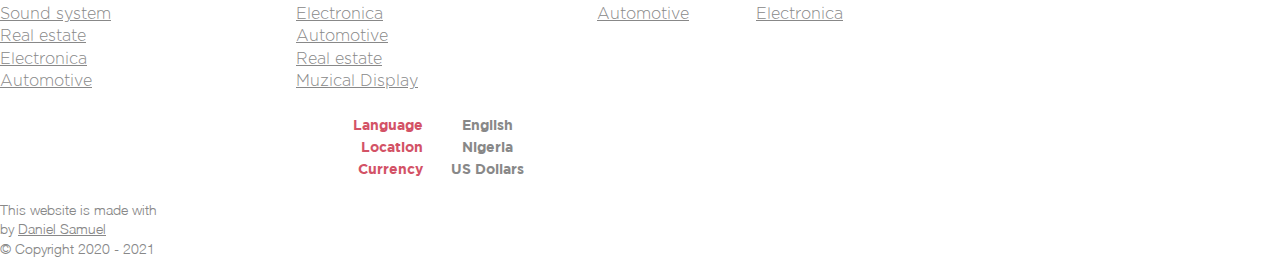
==== commit 482549bc: "add footer in search page" ====
--- a/search.html
+++ b/search.html
@@ -285,7 +285,7 @@
 
           <article class="search-article text-gray p-2 p-sm-0 p-md-3 d-md-flex mb-0">
             <div class="search-article-image position-relative">
-              <img src="./assets/images/home-teater.jpeg" alt="Colored bird houses">
+              <img src="./assets/images/home-teater.jpeg" alt="home theater set">
               <div class="image-buttons position-absolute d-flex">
                 <button type="button" class="search-article-image-button text-red background-black px-3 py-1"><i
                     class="fas fa-angle-left"></i></button>
@@ -295,9 +295,9 @@
             </div>
 
             <div class="search-article-details font-helvetica p-sm-3">
-              <h3 class="search-article-title mb-1 mt-4 text-black">House with roof</h3>
-
-              <p class="search-article-tag text-red">Needs painting</p>
+              <h3 class="search-article-title mb-1 mt-4 text-black">Electronic Sound Gadgets</h3>
+
+              <p class="search-article-tag text-red">Need Light Electricity</p>
 
               <p class="search-article-description font-helvetica-light">It is a long established fact that a reader
                 will
@@ -340,9 +340,103 @@
   </div>
 </div>
 
-
-  
-
-    
+<!-- Footer -->
+<footer class="footer text-gray p-3">
+
+    <div class="footer-main d-grid mx-auto">
+      <div class="footer-company">
+        <div class="footer-company-logo my-4 py-1 px-2 rounded"><img src="./assets/images/logo.svg" width="100" height="100" alt="Company logo"></div>
+        <p class="footer-company-description font-gotham-light mt-3">Sed ut perspiciatis unde omnis iste natus
+          error sit
+          voluptatem accusantium
+          doloremque laudantium, totam rem aperiam, eaque ipsa quae ab illo inventore veritatis et quasi architecto
+          beatae vitae dicta sunt explicabo. Nemo enim ipsam voluptatem quia voluptas sit aspernatur aut odit aut fugit,
+          sed quia consequuntur magni dolores.</p>
+      </div>
+
+      <div class="footer-links">
+        <h4 class="footer-links-title text-uppercase text-red pb-2">Categories</h4>
+
+        <ul class="footer-links-group footer-group-double d-grid font-gotham-light">
+          <li><a href="">Instrument</a></li>
+          <li><a href="">Soundbars</a></li>
+          <li><a href="">Electronica</a></li>
+          <li><a href="">Real estate</a></li>
+          <li><a href="">Sound system</a></li>
+          <li><a href="">Electronica</a></li>
+          <li><a href="">Real estate</a></li>
+          <li><a href="">Automotive</a></li>
+          <li><a href="">Electronica</a></li>
+          <li><a href="">Real estate</a></li>
+          <li><a href="">Automotive</a></li>
+          <li><a href="">Muzical Display</a></li>
+        </ul>
+      </div>
+
+      <div class="footer-links">
+        <h4 class="footer-links-title text-uppercase text-red pb-2">Credits</h4>
+
+        <ul class="footer-links-group footer-group-single font-gotham-light d-grid">
+          <li><a href=" https://www.flaticon.com/free-icon/info@pixelbuddha.net">Pixel
+              Buddha</a></li>
+          <li><a href="https://www.flaticon.com/" title="Flaticon">www.flaticon.com</a></li>
+          <li><a href="https://www.microverse.org/">Microverse</a></li>
+          <li><a href="https://www.behance.net/M_Awad">Mohammed Awad</a></li>
+          <li><a href="">Automotive</a></li>
+          <li><a href="">Electronica</a></li>
+        </ul>
+      </div>
+
+      <div class="footer-settings">
+        <div class="footer-setting mb-2">
+          <p><span class="footer-setting-label text-red mr-2"> Language</span>
+            <a class="footer-setting-select px-3 py-2 text-gray border">
+              English
+            </a>
+          </p>
+        </div>
+
+        <div class="footer-setting mb-2">
+          <p><span class="footer-setting-label text-red mr-2"> Location</span>
+            <a class="footer-setting-select px-3 py-2 text-gray border">
+              Nigeria
+            </a>
+          </p>
+        </div>
+
+        <div class="footer-setting mb-2">
+          <p><span class="footer-setting-label text-red mr-2"> Currency</span>
+            <a class="footer-setting-select px-3 py-2 text-gray border">
+              US Dollars
+            </a>
+          </p>
+        </div>
+      </div>
+    </div>
+
+    <div class="footer-copyright d-md-flex justify-content-between align-items-center mx-auto">
+      <div class="footer-copyright-left">
+        <p class="font-helvetica-light text-center my-4">
+          This website is made with <i class="fas fa-heart text-danger"></i>
+          <br class="d-md-none">
+          by <a href="https://github.com/DanSam5k" class="font-weight-bold">Daniel Samuel</a>
+          <br class="d-md-none">
+          <span>&copy; Copyright 2020 - 2021</span>
+        </p>
+      </div>
+
+      <ul class="footer-copyright-right d-flex align-items-center justify-content-center my-3 h3">
+        <li class="mr-3"><a href="#"><i class="fab fa-facebook"></i></a></li>
+        <li class="mr-3"><a href="#"><i class="fab fa-linkedin"></i></a></li>
+        <li class="mr-3"><a href="#"><i class="fab fa-twitter"></i></a></li>
+        <li class="mr-3"><a href="#"><i class="fab fa-google"></i></a></li>
+        <li><a href="#"><i class="fab fa-instagram"></i></a></li>
+      </ul>
+    </div>
+
+  </footer>
+    <!--Bootstrap Bundle with popper-->
+    <script src="https://cdn.jsdelivr.net/npm/bootstrap@5.0.0-beta3/dist/js/bootstrap.bundle.min.js" integrity="sha384-JEW9xMcG8R+pH31jmWH6WWP0WintQrMb4s7ZOdauHnUtxwoG2vI5DkLtS3qm9Ekf" crossorigin="anonymous"></script>
+   
 </body>
 </html>
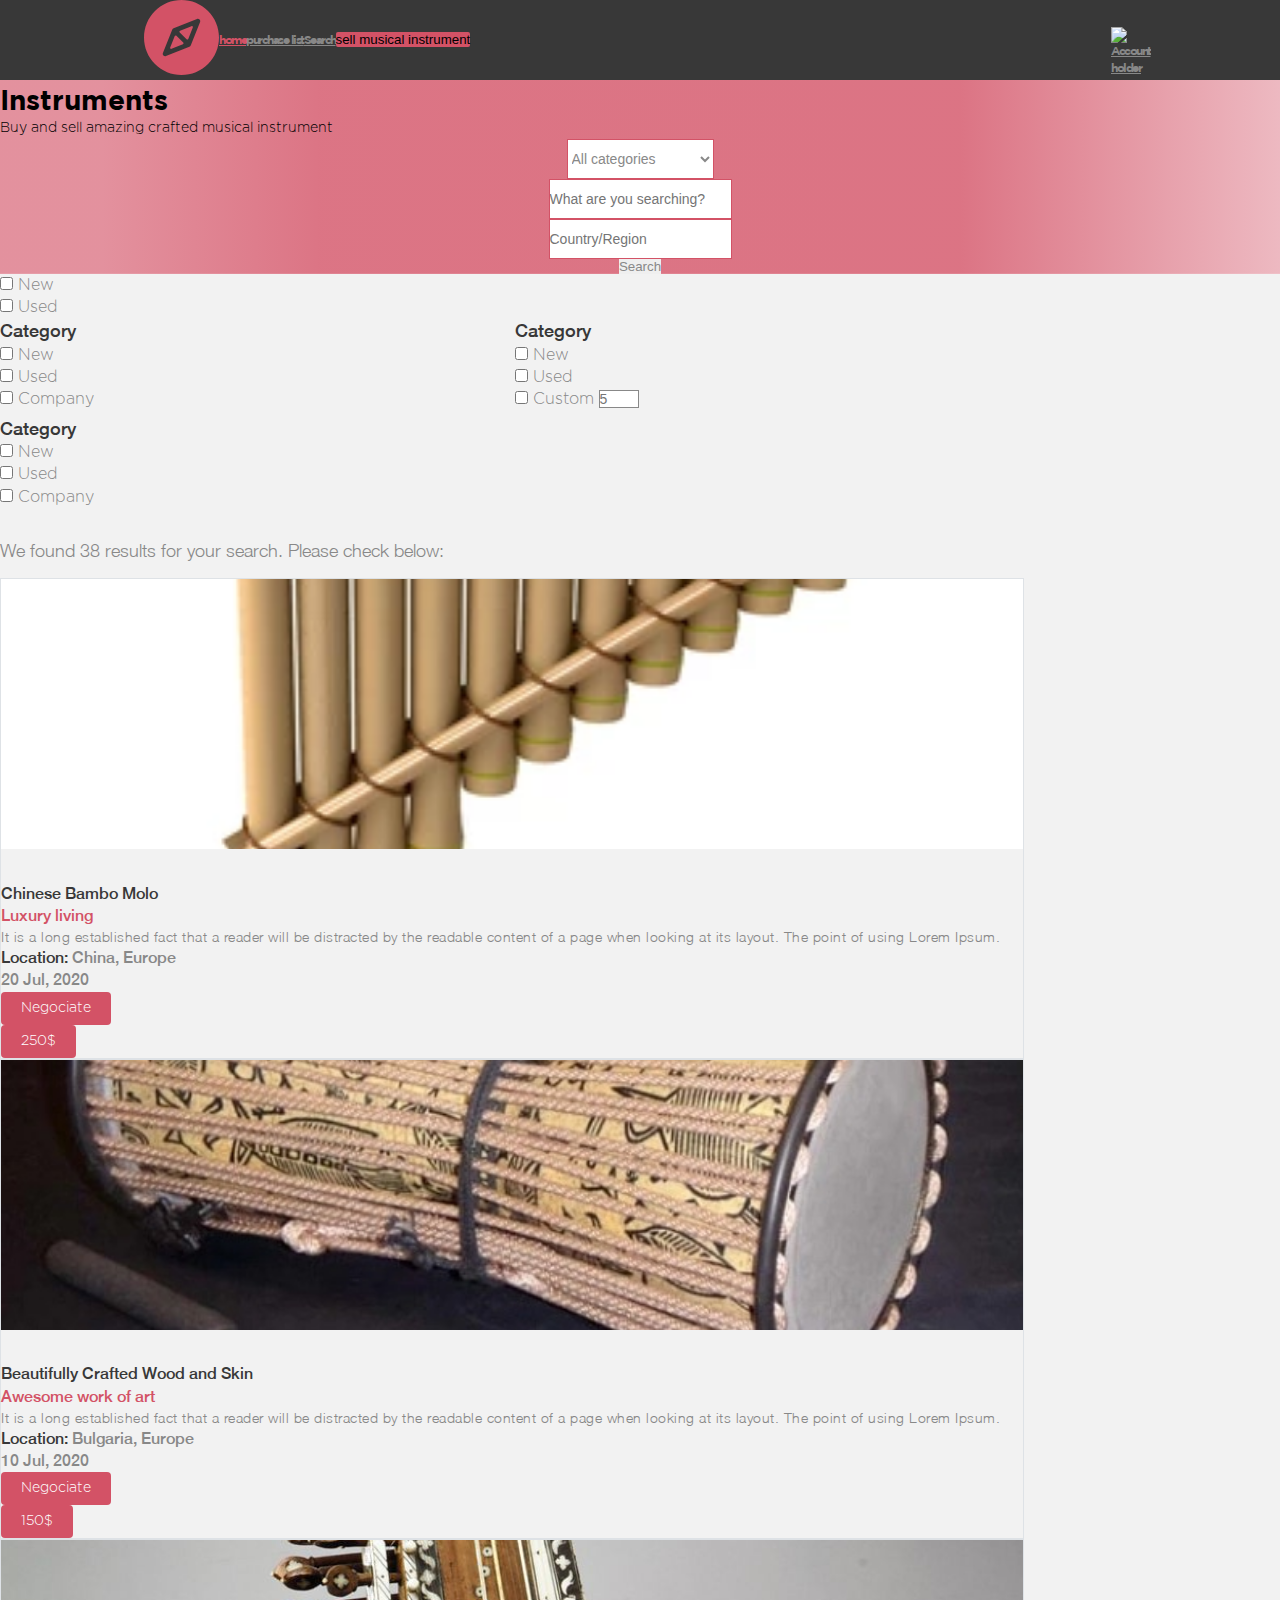
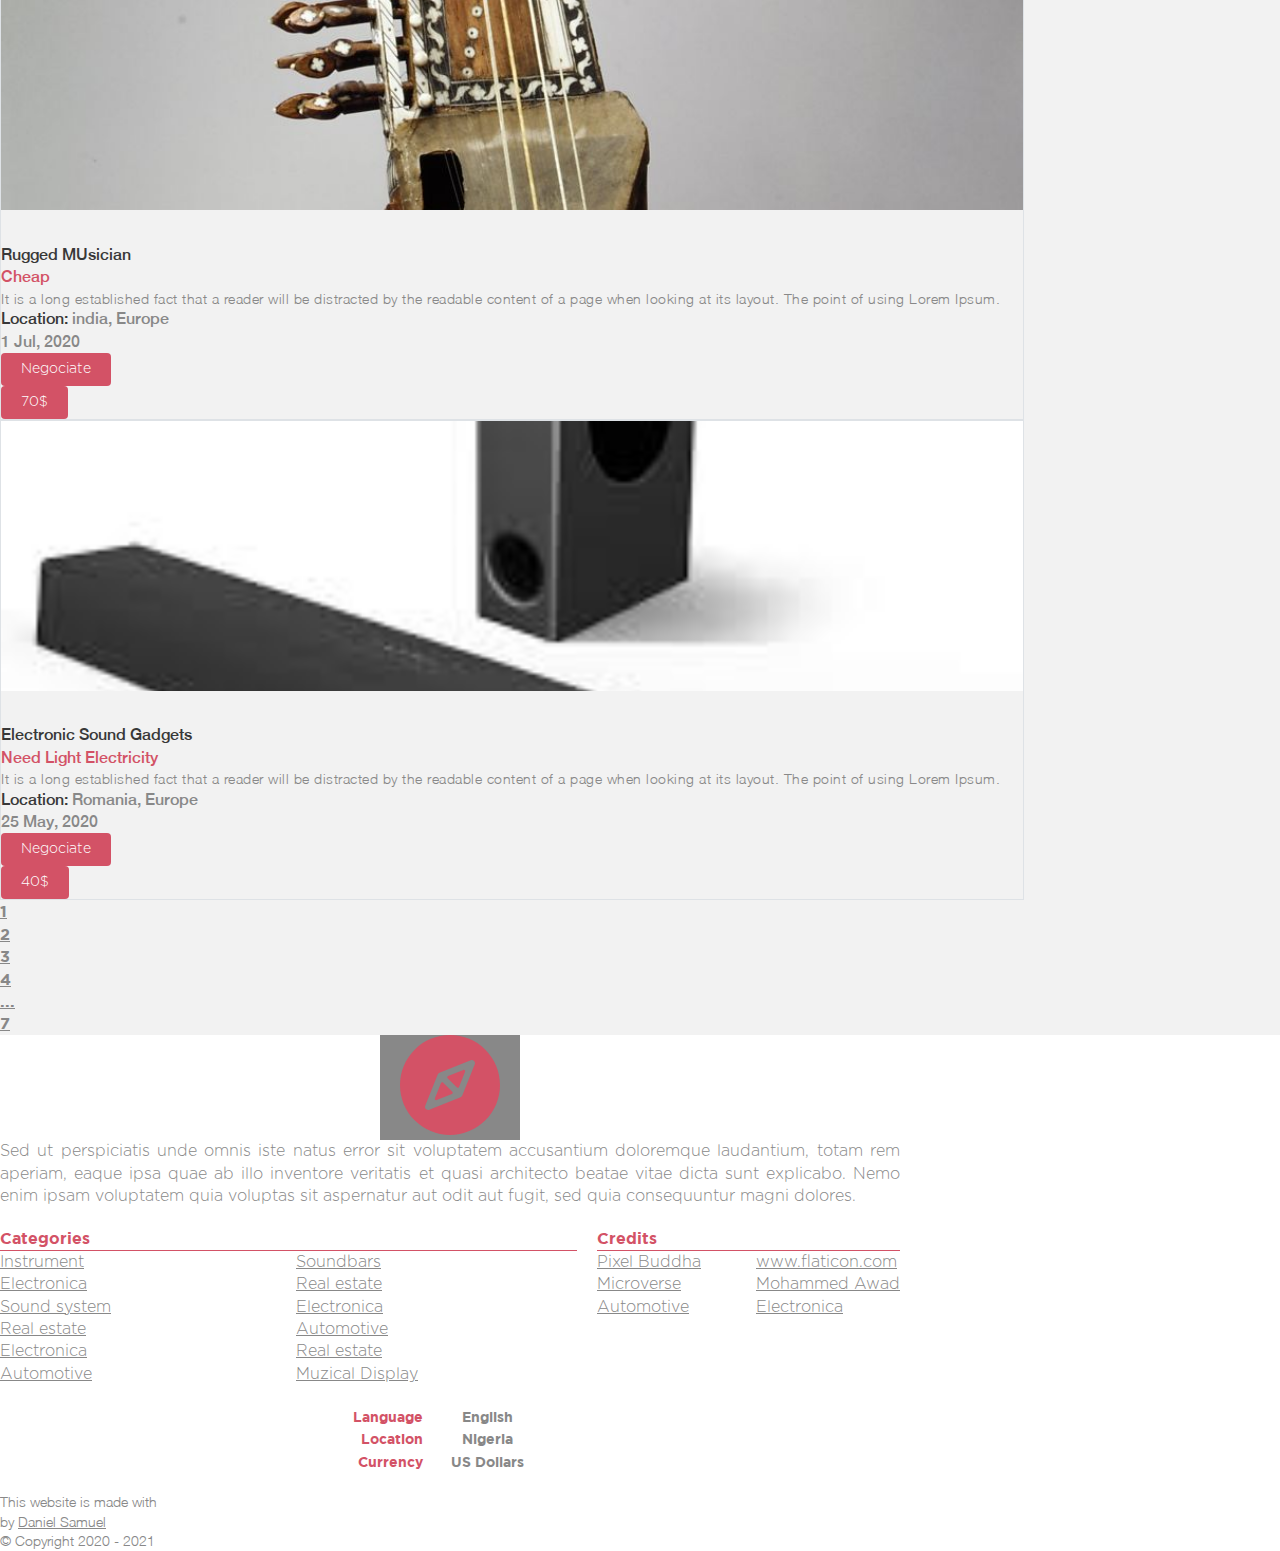
==== commit 279cc648: "add styles to search page contents" ====
--- a/search.html
+++ b/search.html
@@ -10,7 +10,6 @@
     <link rel="stylesheet" href="https://use.fontawesome.com/releases/v5.15.3/css/all.css" integrity="sha384-SZXxX4whJ79/gErwcOYf+zWLeJdY/qpuqC4cAa9rOGUstPomtqpuNWT9wdPEn2fk" crossorigin="anonymous">
     <link href="css/reset.css" rel="stylesheet">
     <link href="css/scss/style.css" rel="stylesheet">
-    <link href="css/style.css" rel="stylesheet">
 </head>
 <body>
     <!--Nav section-->
--- a/css/scss/style.css
+++ b/css/scss/style.css
@@ -349,6 +349,61 @@
   display: block;
 }
 
+.main-container {
+  background-color: #f2f2f2;
+  margin: 0;
+  padding: 0;
+}
+
+.search-grid-container {
+  max-width: 1024px;
+}
+
+.search-grid-container .search-filter-title,
+.search-grid-container .search-articles-title {
+  font-size: 18px;
+}
+
+.search-grid-container .search-filters .custom-input {
+  width: 40px;
+  border: 1px solid #888;
+  font-size: 14px;
+}
+
+.search-grid-container .search-filters .search-filter-grid-container {
+  -ms-grid-columns: 1fr 1fr;
+      grid-template-columns: 1fr 1fr;
+  gap: 5px;
+}
+
+.search-grid-container .search-articles .search-articles-title {
+  margin: 30px auto 15px;
+}
+
+.search-grid-container .search-articles .search-article {
+  border: 1px solid #dee2e6;
+}
+
+.search-grid-container .search-articles .search-article .search-article-image img {
+  height: 100%;
+  max-height: 270px;
+  -o-object-fit: cover;
+     object-fit: cover;
+}
+
+.search-grid-container .search-articles .search-article-title {
+  font-size: 16px;
+}
+
+.search-grid-container .search-articles .search-article-description {
+  font-size: 14px;
+  letter-spacing: 0.5px;
+}
+
+.search-grid-container .search-articles .search-article-button {
+  font-size: 14px;
+}
+
 .footer .footer-main {
   grid-gap: 20px;
   -ms-grid-columns: 1fr;
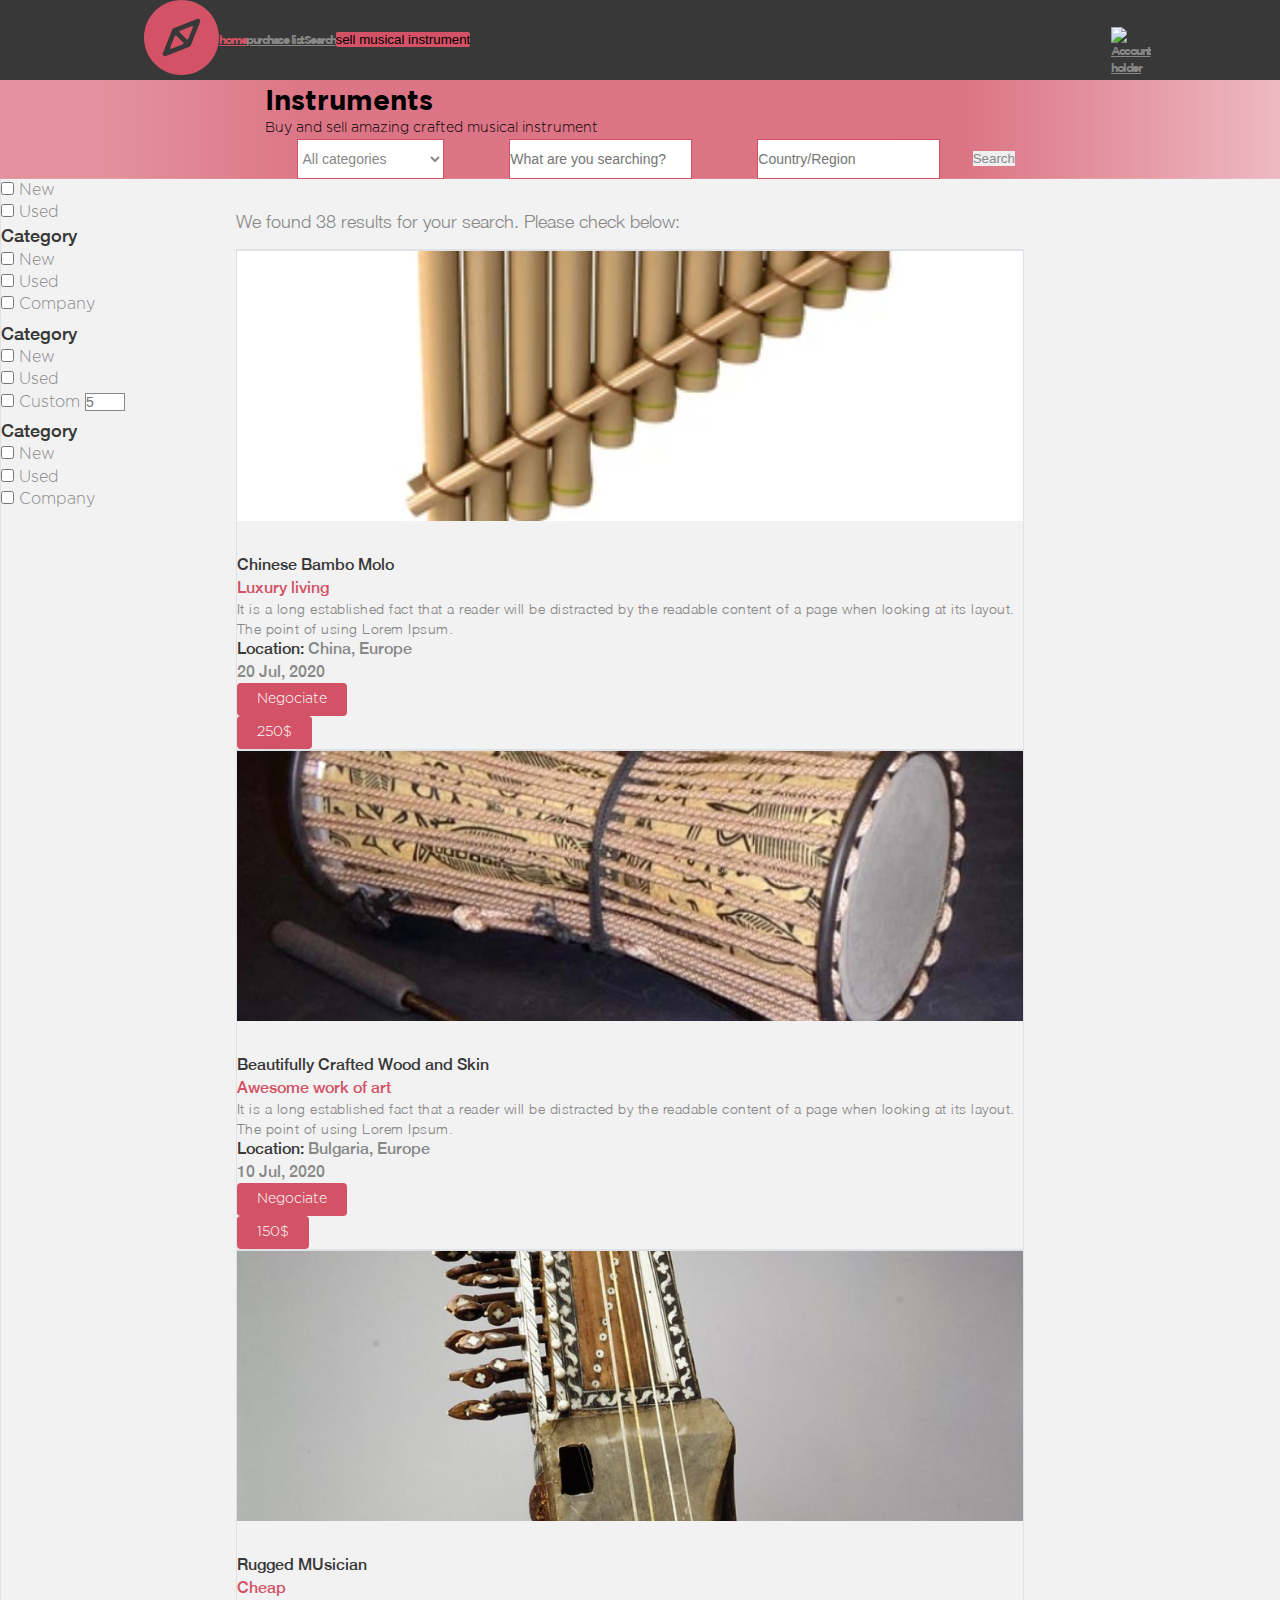
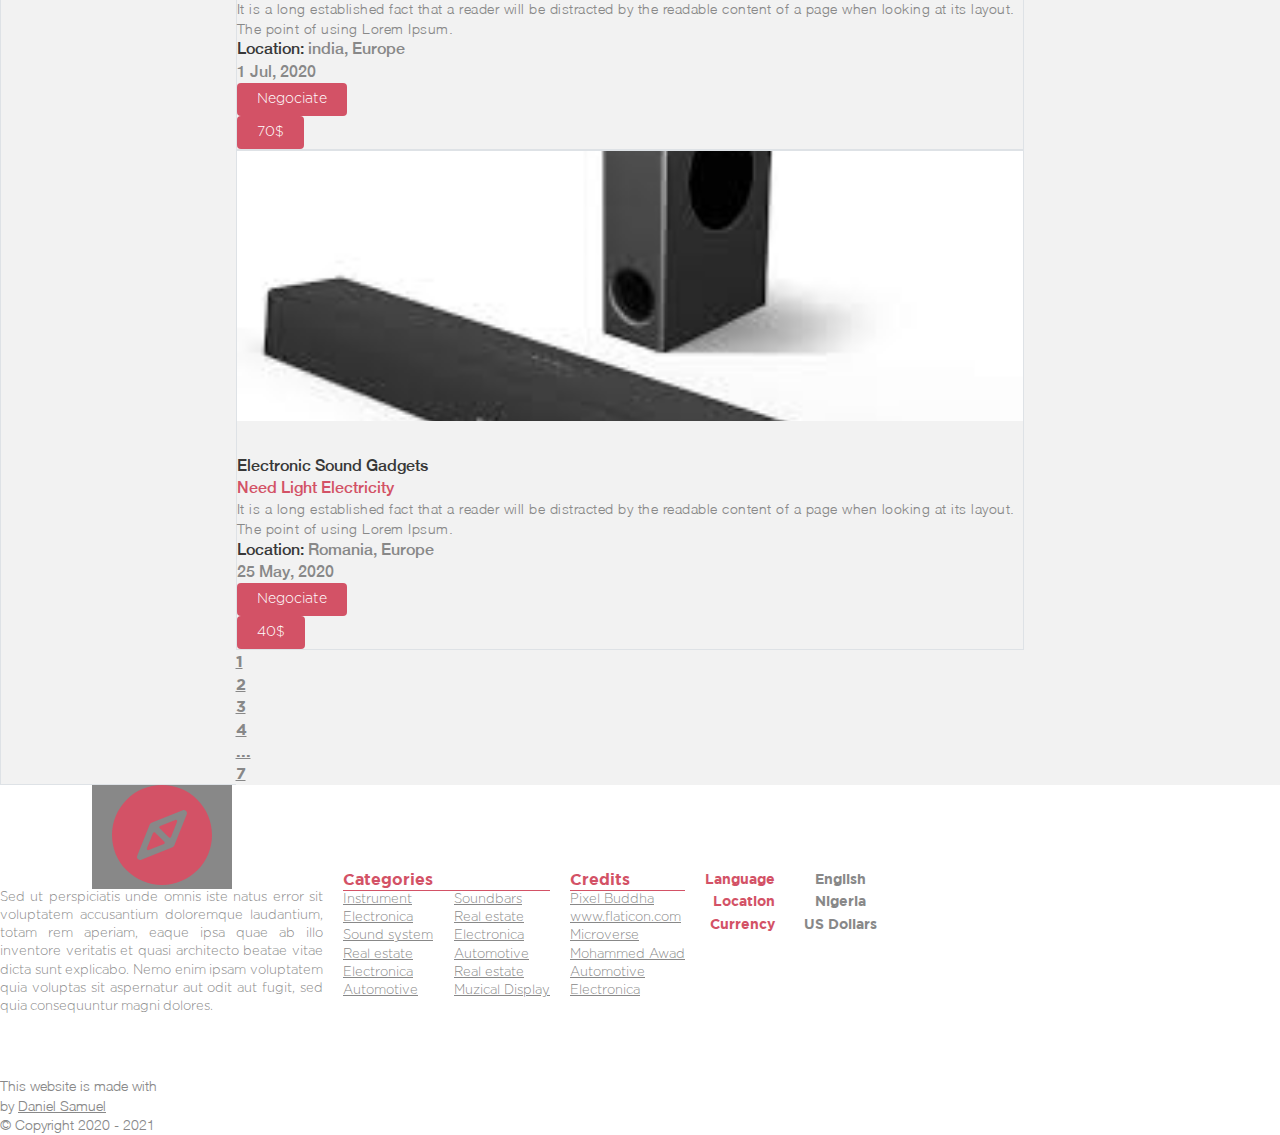
==== commit faaffb8f: "make both main page and search page adapt to large screen" ====
--- a/search.html
+++ b/search.html
@@ -17,7 +17,7 @@
         <div class="nav-container">
           <ul class="nav-left mb-0 text-uppercase">
             <li class="nav-brand"><a href="#"><img src="assets/images/logo.svg" alt="zattix logo"></a></li>
-            <li class="active mr-2 mr-sm- ml-2"><a href="./index.hmtl"><i class="fa fa-home mr-3" aria-hidden="true"></i>home</a></li>
+            <li class="active mr-2 mr-sm- ml-2"><a href="/index.html"><i class="fa fa-home mr-3" aria-hidden="true"></i>home</a></li>
             <li class="mr-2 mr-sm-4"><a href="#"><i class="fas fa-th-list mr-1"></i>purchase list</a></li>
             <li class="mr-sm-4 d-none d-sm-block"><a href="./search.html"><i class="fas fa-search mr-1"></i>Search</a></li>
             <li class="d-none d-sm-block">
--- a/css/scss/style.css
+++ b/css/scss/style.css
@@ -492,4 +492,109 @@
         grid-template-columns: 1fr 1fr;
   }
 }
+
+@media (min-width: 768px) {
+  .showcase-search-form,
+  .slider-section-title,
+  .slider-container,
+  .showcase .showcase-details {
+    max-width: 750px;
+    margin: 0 auto;
+  }
+  .showcase .showcase-search-form {
+    -webkit-box-orient: horizontal;
+    -webkit-box-direction: normal;
+        -ms-flex-direction: row;
+            flex-direction: row;
+  }
+  .slider-container {
+    margin: 0;
+  }
+  .slider-flex-container,
+  .articles {
+    max-width: 880px;
+    margin: 0 auto;
+  }
+  .slider-image {
+    -ms-flex-preferred-size: 40%;
+        flex-basis: 40%;
+  }
+  .slider-image img {
+    height: 240px;
+  }
+  .slider-details {
+    -ms-flex-preferred-size: 60%;
+        flex-basis: 60%;
+  }
+  .articles .articles-container {
+    -ms-grid-columns: (1fr)[4];
+        grid-template-columns: repeat(4, 1fr);
+  }
+  .footer-main {
+    -ms-grid-columns: 1.5fr 1fr 1fr 1.6fr;
+        grid-template-columns: 1.5fr 1fr 1fr 1.6fr;
+    -webkit-box-align: baseline;
+        -ms-flex-align: baseline;
+            align-items: baseline;
+  }
+  .footer-main .footer-company {
+    -ms-grid-column: 1;
+    -ms-grid-column-span: 1;
+    grid-column: 1 / span 1;
+    font-size: 13px;
+    word-spacing: -1px;
+  }
+  .footer-main .footer-links {
+    font-size: 13px;
+  }
+  .footer-main .footer-links .footer-group-double {
+    -ms-grid-columns: 1fr 1fr;
+        grid-template-columns: 1fr 1fr;
+  }
+  .footer-main .footer-links .footer-group-single {
+    -ms-grid-columns: 1fr;
+        grid-template-columns: 1fr;
+  }
+  .footer-main .footer-settings {
+    -ms-grid-column: 4;
+    -ms-grid-column-span: 1;
+    grid-column: 4 / span 1;
+    -ms-flex-item-align: center;
+        -ms-grid-row-align: center;
+        align-self: center;
+  }
+  .footer-main .footer-settings .footer-setting-select {
+    text-align: center;
+  }
+  .footer-main .footer-links .footer-group-single,
+  .search-grid-container .search-filters .search-filter-grid-container {
+    -ms-grid-columns: 1fr;
+        grid-template-columns: 1fr;
+  }
+  .search-grid-container {
+    -ms-grid-columns: 23% 77%;
+        grid-template-columns: 23% 77%;
+  }
+  .search-grid-container .search-filters {
+    border-bottom: 1px solid #dee2e6;
+    border-left: 1px solid #dee2e6;
+  }
+  .search-grid-container .search-filters .search-filter-grid-container {
+    -ms-grid-columns: 1fr;
+        grid-template-columns: 1fr;
+  }
+  .search-grid-container .search-articles-container {
+    border-top: 1px solid #dee2e6;
+  }
+  .search-grid-container .search-article .search-article-image {
+    -webkit-box-flex: 1.2;
+        -ms-flex: 1.2;
+            flex: 1.2;
+  }
+  .search-grid-container .search-article .search-article-details {
+    -webkit-box-flex: 2;
+        -ms-flex: 2;
+            flex: 2;
+  }
+}
 /*# sourceMappingURL=style.css.map */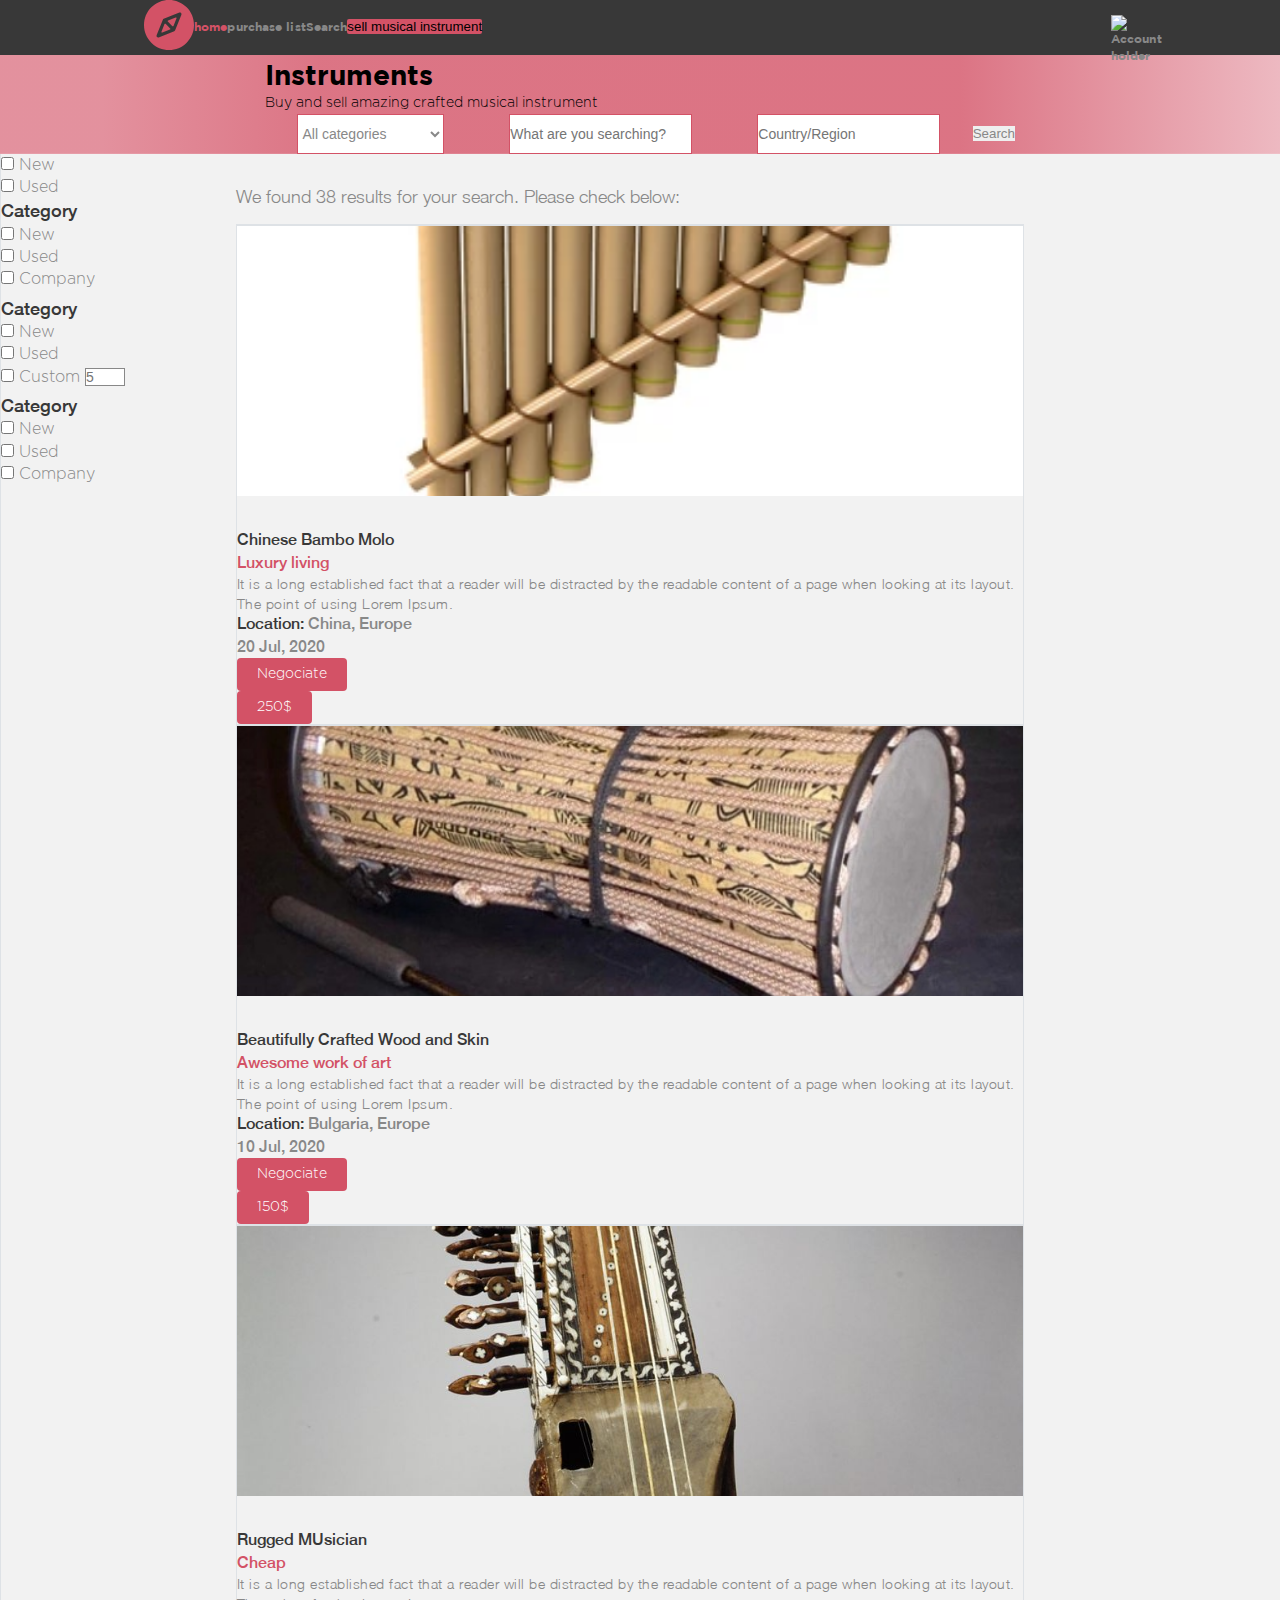
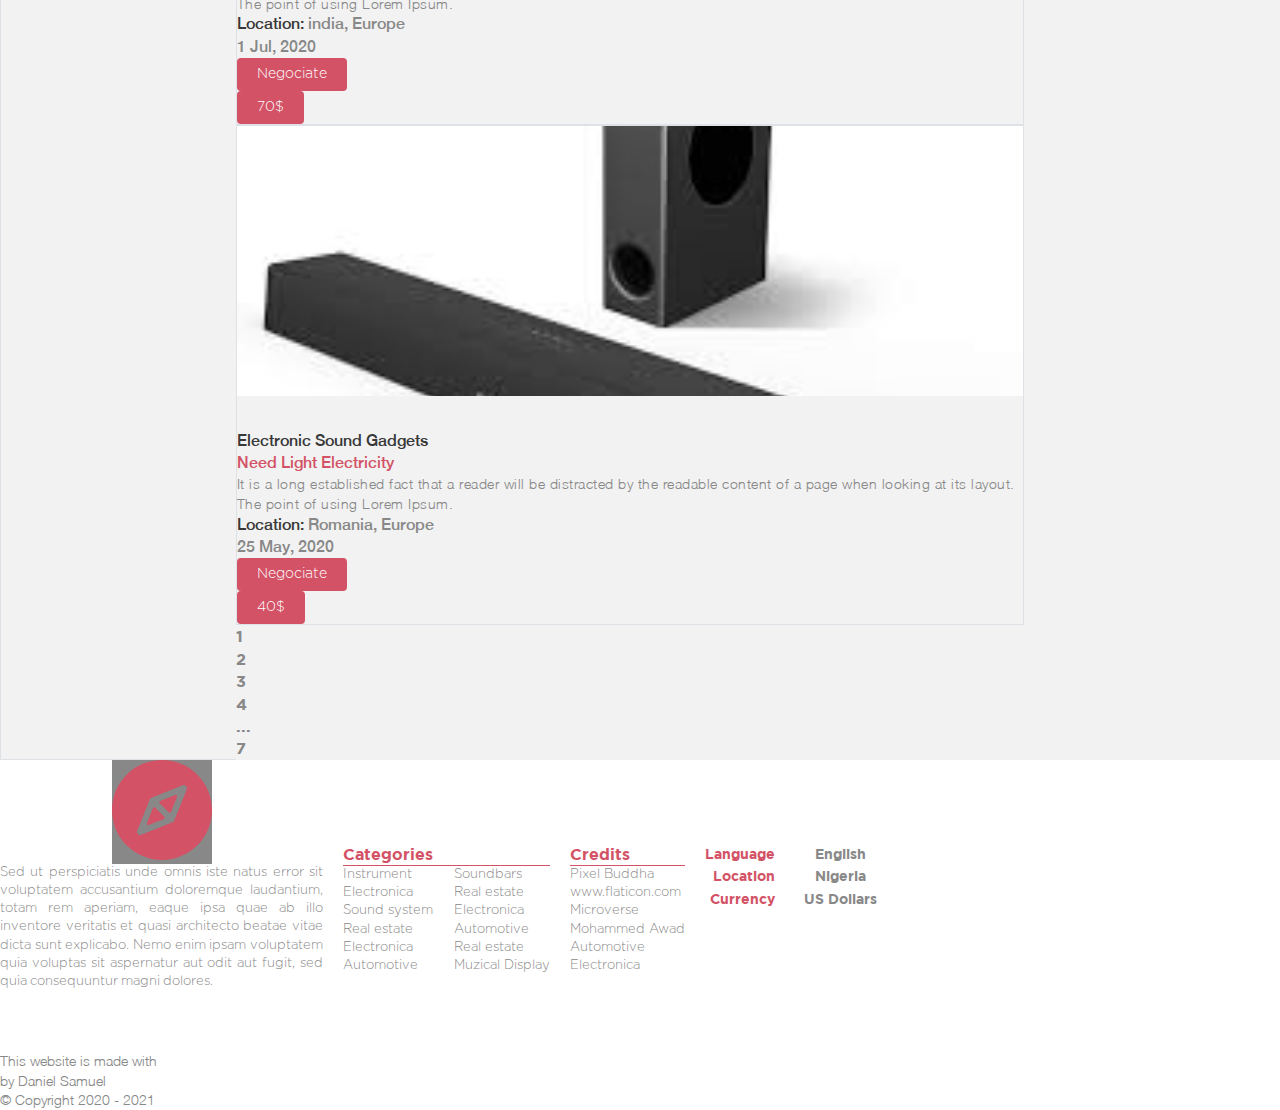
==== commit 124f3c97: "add final touches and fix to broken bootstrap me" ====
--- a/search.html
+++ b/search.html
@@ -16,19 +16,19 @@
     <nav class="nav bg-black py-1 text-gray">
         <div class="nav-container">
           <ul class="nav-left mb-0 text-uppercase">
-            <li class="nav-brand"><a href="#"><img src="assets/images/logo.svg" alt="zattix logo"></a></li>
-            <li class="active mr-2 mr-sm- ml-2"><a href="/index.html"><i class="fa fa-home mr-3" aria-hidden="true"></i>home</a></li>
-            <li class="mr-2 mr-sm-4"><a href="#"><i class="fas fa-th-list mr-1"></i>purchase list</a></li>
-            <li class="mr-sm-4 d-none d-sm-block"><a href="./search.html"><i class="fas fa-search mr-1"></i>Search</a></li>
+            <li class="nav-brand me-3"><a href="#"><img src="assets/images/logo.svg" alt="zattix logo"></a></li>
+            <li class="active me-2 me-sm-2 ms-3"><a href="/index.html"><i class="fa fa-home me-1" aria-hidden="true"></i>home</a></li>
+            <li class="me-2 me-sm-2 ms-3"><a href="#"><i class="fas fa-th-list me-1"></i>purchase list</a></li>
+            <li class="me-2 me-sm-2 ms-3 d-none d-sm-block"><a href="./search.html"><i class="fas fa-search me-1"></i>Search</a></li>
             <li class="d-none d-sm-block">
               <button class="nav-button bg-red p-2 font-weight-bold text-white text-uppercase" type="button" class="nav-link">sell musical instrument</button>
             </li>
           </ul>
   
           <ul class="nav-account d-flex align-items-center mb-0">
-            <li class="nav-account-item mr-3">
-              <a href="" class="nav-account-notifications h6"><i class="fas fa-envelope"></i></a></li>
-            <li class="nav-account-avatar mr-2"><a href=""><img class="rounded-circle" src="https://avatars.githubusercontent.com/u/50230297?s=60&v=4" alt="Account holder"></a></li>
+            <li class="nav-account-item me-3">
+              <a href="#" class="nav-account-notifications h6"><i class="fas fa-envelope"></i></a></li>
+            <li class="nav-account-avatar me-2"><a href="#"><img class="rounded-circle" src="https://avatars.githubusercontent.com/u/50230297?s=60&v=4" alt="Account holder"></a></li>
           </ul>
         </div>
       </nav>
@@ -190,7 +190,7 @@
                 <time datetime="2008-02-14 20:00" class="search-article-date mb-3 d-block">20 Jul, 2020</time>
 
                 <ul class="search-article-buttons d-flex justify-content-center">
-                  <li class="mr-2"><button type="button" class="search-article-button button-primary">Negociate</button>
+                  <li class="me-2"><button type="button" class="search-article-button button-primary">Negociate</button>
                   </li>
                   <li><button type="button" class="search-article-button button-primary">
                       250$</button>
@@ -313,7 +313,7 @@
                 <time datetime="2008-02-14 20:00" class="search-article-date mb-3 d-block">25 May, 2020</time>
 
                 <ul class="search-article-buttons d-flex justify-content-center">
-                  <li class="mr-2"><button type="button" class="search-article-button button-primary">Negociate</button>
+                  <li class="me-2"><button type="button" class="search-article-button button-primary">Negociate</button>
                   </li>
                   <li><button type="button" class="search-article-button button-primary">
                       40$</button>
@@ -357,18 +357,18 @@
         <h4 class="footer-links-title text-uppercase text-red pb-2">Categories</h4>
 
         <ul class="footer-links-group footer-group-double d-grid font-gotham-light">
-          <li><a href="">Instrument</a></li>
-          <li><a href="">Soundbars</a></li>
-          <li><a href="">Electronica</a></li>
-          <li><a href="">Real estate</a></li>
-          <li><a href="">Sound system</a></li>
-          <li><a href="">Electronica</a></li>
-          <li><a href="">Real estate</a></li>
-          <li><a href="">Automotive</a></li>
-          <li><a href="">Electronica</a></li>
-          <li><a href="">Real estate</a></li>
-          <li><a href="">Automotive</a></li>
-          <li><a href="">Muzical Display</a></li>
+          <li><a href="#">Instrument</a></li>
+          <li><a href="#">Soundbars</a></li>
+          <li><a href="#">Electronica</a></li>
+          <li><a href="#">Real estate</a></li>
+          <li><a href="#">Sound system</a></li>
+          <li><a href="#">Electronica</a></li>
+          <li><a href="#">Real estate</a></li>
+          <li><a href="#">Automotive</a></li>
+          <li><a href="#">Electronica</a></li>
+          <li><a href="#">Real estate</a></li>
+          <li><a href="#">Automotive</a></li>
+          <li><a href="#">Muzical Display</a></li>
         </ul>
       </div>
 
@@ -381,14 +381,14 @@
           <li><a href="https://www.flaticon.com/" title="Flaticon">www.flaticon.com</a></li>
           <li><a href="https://www.microverse.org/">Microverse</a></li>
           <li><a href="https://www.behance.net/M_Awad">Mohammed Awad</a></li>
-          <li><a href="">Automotive</a></li>
-          <li><a href="">Electronica</a></li>
+          <li><a href="#">Automotive</a></li>
+          <li><a href=""#>Electronica</a></li>
         </ul>
       </div>
 
       <div class="footer-settings">
         <div class="footer-setting mb-2">
-          <p><span class="footer-setting-label text-red mr-2"> Language</span>
+          <p><span class="footer-setting-label text-red me-2"> Language</span>
             <a class="footer-setting-select px-3 py-2 text-gray border">
               English
             </a>
@@ -396,7 +396,7 @@
         </div>
 
         <div class="footer-setting mb-2">
-          <p><span class="footer-setting-label text-red mr-2"> Location</span>
+          <p><span class="footer-setting-label text-red me-2"> Location</span>
             <a class="footer-setting-select px-3 py-2 text-gray border">
               Nigeria
             </a>
@@ -404,7 +404,7 @@
         </div>
 
         <div class="footer-setting mb-2">
-          <p><span class="footer-setting-label text-red mr-2"> Currency</span>
+          <p><span class="footer-setting-label text-red me-2"> Currency</span>
             <a class="footer-setting-select px-3 py-2 text-gray border">
               US Dollars
             </a>
@@ -425,10 +425,10 @@
       </div>
 
       <ul class="footer-copyright-right d-flex align-items-center justify-content-center my-3 h3">
-        <li class="mr-3"><a href="#"><i class="fab fa-facebook"></i></a></li>
-        <li class="mr-3"><a href="#"><i class="fab fa-linkedin"></i></a></li>
-        <li class="mr-3"><a href="#"><i class="fab fa-twitter"></i></a></li>
-        <li class="mr-3"><a href="#"><i class="fab fa-google"></i></a></li>
+        <li class="me-3"><a href="#"><i class="fab fa-facebook"></i></a></li>
+        <li class="me-3"><a href="#"><i class="fab fa-linkedin"></i></a></li>
+        <li class="me-3"><a href="#"><i class="fab fa-twitter"></i></a></li>
+        <li class="me-3"><a href="#"><i class="fab fa-google"></i></a></li>
         <li><a href="#"><i class="fab fa-instagram"></i></a></li>
       </ul>
     </div>
--- a/css/scss/style.css
+++ b/css/scss/style.css
@@ -35,6 +35,7 @@
 
 a {
   color: inherit;
+  text-decoration: none;
 }
 
 a:hover,
@@ -128,14 +129,14 @@
       -ms-flex-pack: justify;
           justify-content: space-between;
   font-size: 12px;
-  letter-spacing: -1.5px;
+  letter-spacing: 0.1px;
   width: 100%;
   max-width: 992px;
   margin: 0 auto;
 }
 
 .nav-container .nav-brand {
-  width: 75px;
+  width: 50px;
 }
 
 .nav-container .nav-button {
@@ -412,7 +413,7 @@
 }
 
 .footer .footer-main .footer-company-logo {
-  width: 140px;
+  width: 100px;
   margin: 0 auto;
   background-color: #888;
 }
